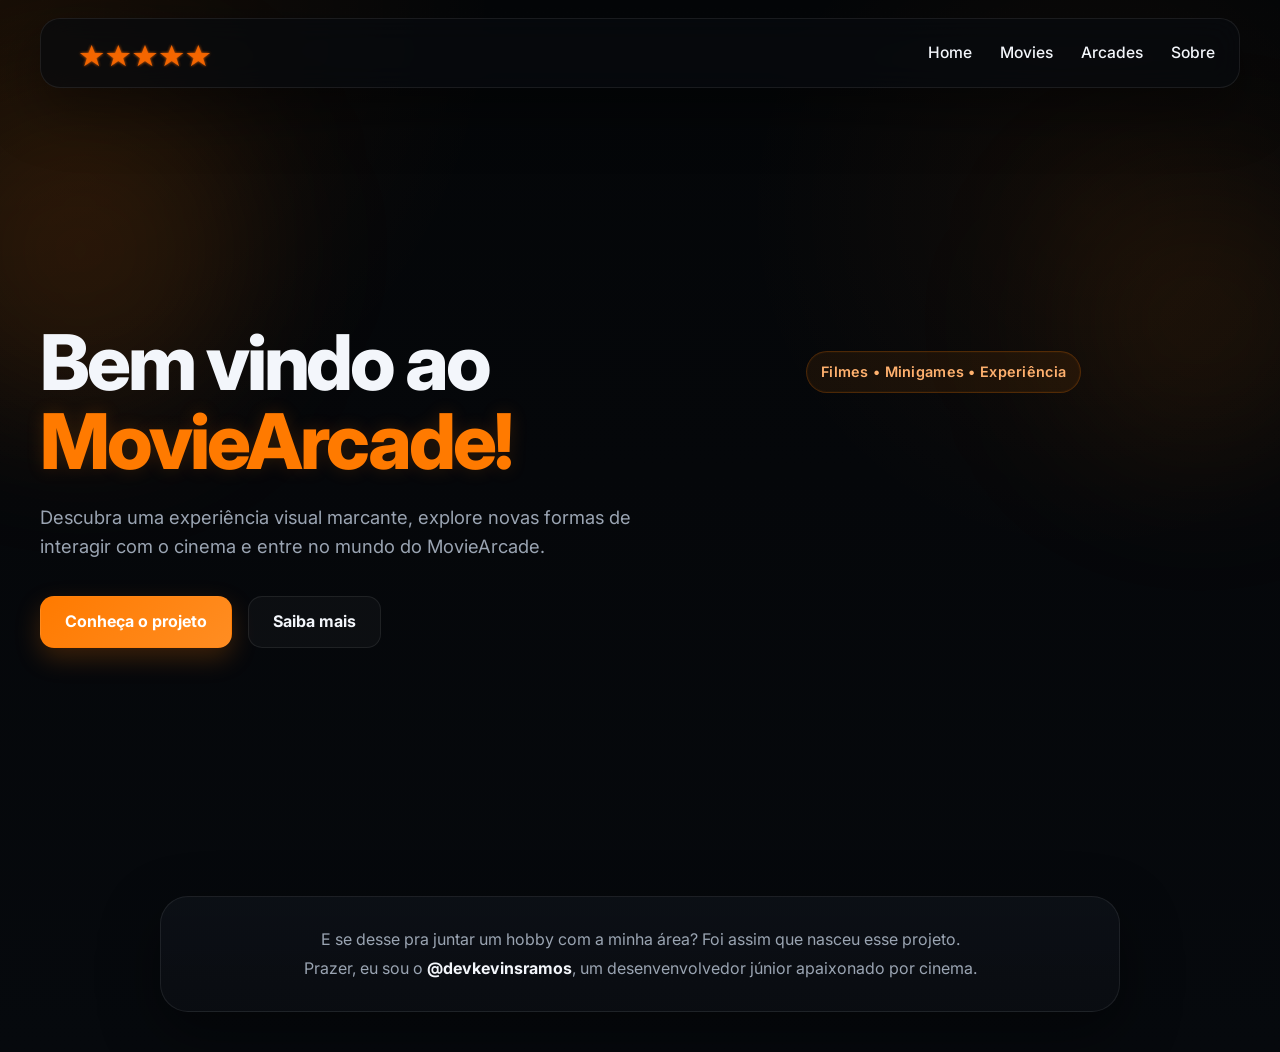
==== index.html @ 9312def3 "Add files via upload" ====
<!DOCTYPE html>
<html lang="pt-BR">
<head>
  <!-- Configurações básicas da página -->
  <meta charset="UTF-8" />
  <meta name="viewport" content="width=device-width, initial-scale=1.0" />

  <!-- Título da aba do navegador -->
  <title>MovieArcade</title>

  <!-- Fonte do projeto -->
  <link rel="preconnect" href="https://fonts.googleapis.com" />
  <link rel="preconnect" href="https://fonts.gstatic.com" crossorigin />
  <link
    href="https://fonts.googleapis.com/css2?family=Inter:wght@400;500;600;700;800&display=swap"
    rel="stylesheet"
  />

  <!-- Arquivo principal de estilos -->
  <link rel="stylesheet" href="assets/css/style.css" />
</head>
<body>
  <!-- Fundo decorativo da landing page
       Essas divs serão estilizadas no CSS para dar mais impacto visual -->
  <div class="bg-effects" aria-hidden="true">
    <span class="glow glow-1"></span>
    <span class="glow glow-2"></span>
    <span class="grid-overlay"></span>
  </div>

  <!-- Cabeçalho principal -->
  <header class="header">
    <!-- Logo do projeto -->
    <a href="index.html" class="logo" aria-label="Ir para a página inicial do MovieArcade">
      <svg class="logo-svg" viewBox="20 35 260 60" xmlns="http://www.w3.org/2000/svg">
        <defs>
          <!-- Efeito de brilho da logo -->
          <filter id="glow" x="-50%" y="-50%" width="200%" height="200%">
            <feGaussianBlur stdDeviation="2.5" result="coloredBlur" />
            <feMerge>
              <feMergeNode in="coloredBlur" />
              <feMergeNode in="SourceGraphic" />
            </feMerge>
          </filter>
        </defs>

        <!-- Estrelas da logo -->
        <g fill="#ff6a00" filter="url(#glow)">
          <polygon class="star" points="50,50 56,65 72,65 59,75 64,90 50,80 36,90 41,75 28,65 44,65"/>
          <polygon class="star" points="100,50 106,65 122,65 109,75 114,90 100,80 86,90 91,75 78,65 94,65"/>
          <polygon class="star" points="150,50 156,65 172,65 159,75 164,90 150,80 136,90 141,75 128,65 144,65"/>
          <polygon class="star" points="200,50 206,65 222,65 209,75 214,90 200,80 186,90 191,75 178,65 194,65"/>
          <polygon class="star" points="250,50 256,65 272,65 259,75 264,90 250,80 236,90 241,75 228,65 244,65"/>
        </g>
      </svg>
    </a>

    <!-- Navegação principal -->
    <nav class="nav" aria-label="Menu principal">
      <a href="pages/home.html">Home</a>
      <a href="pages/movies.html">Movies</a>
      <a href="pages/arcades.html">Arcades</a>
      <a href="pages/about.html">Sobre</a>
    </nav>
  </header>

  <!-- Conteúdo principal -->
  <main>
    <!-- Hero principal da landing page -->
    <section class="hero hero-landing">
      <div class="hero-text">
        <!-- Pequeno destaque acima do título -->

        <!-- Título principal -->
        <h1>
          Bem vindo ao <span>MovieArcade!
        </h1>

        <!-- Texto de apoio -->
        <p>
          Descubra uma experiência visual marcante, explore novas formas de interagir
          com o cinema e entre no mundo do MovieArcade.
        </p>

        <!-- Botões de ação -->
        <div class="hero-actions">
          <a href="pages/home.html" class="btn btn-primary">Conheça o projeto</a>
          <a href="pages/about.html" class="btn btn-secondary">Saiba mais</a>
        </div>
      </div>

      <!-- Área visual da direita -->
        <div class="hero-side">
            <span class="hero-badge">Filmes • Minigames • Experiência</span>
            <video class="hero-video" autoplay loop muted playsinline>
                <source src="assets/img/martymauser.mp4" type="video/mp4">
            </video>
        </div>    
    </section>

    <!-- Pequena seção de apoio para reforçar a proposta -->
    <section class="about-project" id="about-project">
      <div class="about-content">
        <p>
        E se desse pra juntar um hobby com a minha área? Foi assim que nasceu esse projeto. Prazer, eu sou o <strong><a href="https://github.com/devkevinsramos">@devkevinsramos</a></strong>, um desenvenvolvedor júnior apaixonado por cinema.
        </p>
      </div>
    </section>
  </main>

  <!-- Arquivo JavaScript -->
  <script src="assets/js/script.js"></script>
</body>
</html>
---- assets/css/style.css ----
* {
  margin: 0;
  padding: 0;
  box-sizing: border-box;
}

:root {
  --bg: #05070a;
  --bg-soft: #0b0f14;
  --surface: rgba(15, 19, 26, 0.72);
  --surface-strong: #0f141b;
  --text: #f3f6fb;
  --text-soft: #9aa4b2;
  --orange: #ff7a00;
  --orange-hover: #ff9a3d;
  --orange-soft: rgba(255, 122, 0, 0.16);
  --border: rgba(255, 255, 255, 0.08);
  --shadow: 0 20px 60px rgba(0, 0, 0, 0.45);
  --max-width: 1200px;
}

html {
  scroll-behavior: smooth;
}

body {
  font-family: "Inter", Arial, Helvetica, sans-serif;
  background:
    radial-gradient(circle at top left, rgba(255, 122, 0, 0.08), transparent 30%),
    radial-gradient(circle at 85% 20%, rgba(255, 122, 0, 0.05), transparent 25%),
    linear-gradient(180deg, #040608 0%, #05070a 45%, #06090d 100%);
  color: var(--text);
  line-height: 1.6;
  min-height: 100vh;
  overflow-x: hidden;
  position: relative;
}

a {
  text-decoration: none;
  color: var(--text);
  transition: 0.25s ease;
}

a:hover {
  color: var(--orange);
}

/* Fundo decorativo */
.bg-effects {
  position: fixed;
  inset: 0;
  pointer-events: none;
  z-index: -1;
  overflow: hidden;
}

.glow {
  position: absolute;
  border-radius: 50%;
  filter: blur(80px);
}

.glow-1 {
  width: 320px;
  height: 320px;
  top: 90px;
  left: -80px;
  background: rgba(255, 122, 0, 0.12);
}

.glow-2 {
  width: 280px;
  height: 280px;
  right: -60px;
  top: 180px;
  background: rgba(255, 122, 0, 0.08);
}

.grid-overlay {
  position: absolute;
  inset: 0;
  background-image:
    linear-gradient(rgba(255, 255, 255, 0.03) 1px, transparent 1px),
    linear-gradient(90deg, rgba(255, 255, 255, 0.03) 1px, transparent 1px);
  background-size: 42px 42px;
  mask-image: linear-gradient(to bottom, rgba(0, 0, 0, 0.28), transparent 85%);
  opacity: 0.35;
}

/* Cabeçalho */
.header {
  width: min(100% - 48px, var(--max-width));
  margin: 18px auto 0;
  display: flex;
  justify-content: space-between;
  align-items: center;
  gap: 24px;
  padding: 18px 24px;
  border: 1px solid var(--border);
  border-radius: 20px;
  background: rgba(8, 10, 14, 0.72);
  backdrop-filter: blur(14px);
  box-shadow: var(--shadow);
}

.logo {
  display: flex;
  align-items: center;
  line-height: 0;
  flex-shrink: 0;
}

.logo-svg {
  width: 160px;
  height: 32px;
  display: block;
  opacity: 0.96;
  transition: transform 0.25s ease, filter 0.25s ease, opacity 0.25s ease;
}

.logo:hover .logo-svg {
  transform: scale(1.03);
  filter: drop-shadow(0 0 14px rgba(255, 122, 0, 0.28));
  opacity: 1;
}

.star {
  opacity: 0.96;
  transition: opacity 0.25s ease;
}

.logo:hover .star {
  opacity: 1;
}

.nav {
  display: flex;
  align-items: center;
  gap: 28px;
  flex-wrap: wrap;
}

.nav a {
  color: var(--text);
  font-size: 0.98rem;
  font-weight: 500;
  position: relative;
}

.nav a::after {
  content: "";
  position: absolute;
  left: 0;
  bottom: -7px;
  width: 0;
  height: 2px;
  background: var(--orange);
  border-radius: 999px;
  transition: width 0.25s ease;
}

.nav a:hover::after {
  width: 100%;
}

main {
  width: min(100% - 48px, var(--max-width));
  margin: 0 auto;
}

/* Hero principal */
.hero-landing {
  min-height: calc(100vh - 120px);
  display: grid;
  grid-template-columns: minmax(0, 1.15fr) minmax(320px, 420px);
  align-items: center;
  justify-content: space-between;
  gap: 24px;
  padding: 72px 0 56px;
}

.hero-text {
  max-width: 680px;
}

.hero-text h1 {
  font-size: clamp(2.8rem, 6vw, 5.4rem);
  line-height: 1.02;
  font-weight: 800;
  letter-spacing: -0.04em;
  margin-bottom: 22px;
}

.hero-text h1 span {
  color: var(--orange);
  text-shadow: 0 0 18px rgba(255, 122, 0, 0.16);
}

.hero-text p {
  max-width: 620px;
  color: var(--text-soft);
  font-size: clamp(1rem, 2.1vw, 1.15rem);
  margin-bottom: 34px;
}

.hero-actions {
  display: flex;
  align-items: center;
  gap: 16px;
  flex-wrap: wrap;
}

/* Botões */
.btn {
  display: inline-flex;
  align-items: center;
  justify-content: center;
  min-height: 52px;
  padding: 0 24px;
  border-radius: 14px;
  font-size: 1rem;
  font-weight: 700;
  transition: 0.25s ease;
  border: 1px solid transparent;
}

.btn-primary {
  background: linear-gradient(135deg, var(--orange) 0%, #ff8d22 100%);
  color: #fff;
  box-shadow: 0 10px 26px rgba(255, 122, 0, 0.22);
}

.btn-primary:hover {
  color: #fff;
  transform: translateY(-2px);
  box-shadow: 0 16px 34px rgba(255, 122, 0, 0.28);
}

.btn-secondary {
  background: rgba(255, 255, 255, 0.03);
  color: var(--text);
  border-color: var(--border);
}

.btn-secondary:hover {
  color: var(--text);
  border-color: rgba(255, 122, 0, 0.28);
  background: rgba(255, 122, 0, 0.06);
}

/* Bloco da direita */
.hero-visual {
  display: flex;
  justify-content: flex-start;
  align-items: center;
}

.hero-side {
  display: flex;
  flex-direction: column;
  align-items: flex-start;
  gap: 18px;
  width: 100%;
  max-width: 420px;
  transform: translateX(-14px);
}

.hero-badge {
  display: inline-flex;
  align-items: center;
  gap: 10px;
  padding: 8px 14px;
  border: 1px solid rgba(255, 122, 0, 0.22);
  border-radius: 999px;
  background: rgba(255, 122, 0, 0.08);
  color: #ffb16e;
  font-size: 0.9rem;
  font-weight: 600;
  letter-spacing: 0.02em;
  box-shadow: 0 0 0 1px rgba(255, 122, 0, 0.04) inset;
}

.hero-media {
  width: 100%;
  max-width: 420px;
  padding: 10px;
  border-radius: 28px;
  border: 1px solid rgba(255, 255, 255, 0.06);
  background: linear-gradient(180deg, rgba(12, 15, 21, 0.95), rgba(7, 9, 13, 0.98));
  box-shadow: 0 20px 50px rgba(0, 0, 0, 0.38);
}

.hero-video {
  width: 100%;
  display: block;
  border-radius: 20px;
  opacity: 0.94;
  filter: brightness(0.88) contrast(1.04);
  transition: transform 0.35s ease, opacity 0.35s ease, filter 0.35s ease;
}

.hero-media:hover .hero-video {
  transform: scale(1.02);
  opacity: 1;
  filter: brightness(0.92) contrast(1.06);
}

/* Bloco final */
.about-project {
  display: flex;
  align-items: center;
  justify-content: center;
  padding: 28px 0 40px;
}

.about-content {
  width: 80%;
  max-width: 1030px;
  margin: 0 auto;
  padding: 28px 40px;
  border: 1px solid var(--border);
  border-radius: 28px;
  background: linear-gradient(
    180deg,
    rgba(13, 17, 23, 0.88),
    rgba(10, 13, 18, 0.96)
  );
  box-shadow: var(--shadow);
  text-align: center;
}

.about-content p {
  max-width: 760px;
  margin: 0 auto;
  color: var(--text-soft);
  font-size: 1rem;
  line-height: 1.8;
  text-wrap: balance;
}

.about-content strong {
  color: var(--text);
}

/* Tablet */
@media (max-width: 1024px) {
  .hero-landing {
    grid-template-columns: 1fr;
    gap: 36px;
    padding-top: 56px;
  }

  .hero-visual {
    order: -1;
    justify-content: center;
  }

  .hero-side {
    width: 100%;
    max-width: 560px;
    margin: 0 auto;
    transform: none;
    align-items: center;
  }

  .hero-badge {
    align-self: center;
  }

  .hero-media {
    width: 100%;
    max-width: 560px;
  }

  .hero-text {
    max-width: 100%;
    text-align: center;
  }

  .hero-text p {
    margin-left: auto;
    margin-right: auto;
  }

  .hero-actions {
    justify-content: center;
  }

  .about-project {
    padding: 20px 0 36px;
  }
}

/* Celular */
@media (max-width: 768px) {
  .header {
    width: min(100% - 24px, var(--max-width));
    margin: 12px auto 0;
    padding: 18px 16px;
    border-radius: 18px;
    flex-direction: column;
    gap: 18px;
  }

  .logo {
    width: 100%;
    justify-content: center;
  }

  .logo-svg {
    width: 150px;
    height: 30px;
  }

  .nav {
    width: 100%;
    display: flex;
    justify-content: center;
    align-items: center;
    gap: 18px;
    flex-wrap: wrap;
  }

  .nav a {
    text-align: center;
  }

  main {
    width: min(100% - 24px, var(--max-width));
  }

  .hero-landing {
    min-height: auto;
    grid-template-columns: 1fr;
    padding: 36px 0 32px;
    gap: 24px;
  }

  .hero-visual {
    order: -1;
    justify-content: center;
  }

  .hero-side {
    width: 100%;
    max-width: 100%;
    transform: none;
    gap: 14px;
    align-items: center;
  }

  .hero-badge {
    align-self: center;
    font-size: 0.86rem;
    padding: 8px 12px;
    text-align: center;
  }

  .hero-media {
    width: 100%;
    max-width: 100%;
    padding: 8px;
    border-radius: 22px;
  }

  .hero-video {
    border-radius: 16px;
  }

  .hero-text {
    text-align: left;
  }

  .hero-text h1 {
    margin-bottom: 16px;
    font-size: clamp(2.4rem, 11vw, 4rem);
    line-height: 0.95;
    word-break: keep-all;
  }

  .hero-text p {
    margin-bottom: 24px;
    font-size: 1rem;
    line-height: 1.7;
  }

  .hero-actions {
    width: 100%;
    flex-direction: column;
    align-items: stretch;
  }

  .btn {
    width: 100%;
  }

  .about-project {
    padding: 20px 0 36px;
  }

  .about-content {
    padding: 22px 20px;
    border-radius: 20px;
  }

  .about-content p {
    max-width: 100%;
    font-size: 0.98rem;
    line-height: 1.75;
  }
}

@media (max-width: 480px) {
  .header {
    padding: 16px 14px;
    gap: 16px;
  }

  .logo-svg {
    width: 142px;
    height: 28px;
  }

  .nav {
    gap: 14px;
  }

  .nav a {
    font-size: 0.93rem;
  }

  .hero-landing {
    gap: 20px;
  }

  .hero-text h1 {
    font-size: 2.1rem;
    line-height: 0.98;
  }

  .hero-text p {
    font-size: 0.96rem;
  }

  .hero-badge {
    font-size: 0.78rem;
    padding: 7px 11px;
  }

  .hero-media {
    padding: 7px;
    border-radius: 18px;
  }

  .hero-video {
    border-radius: 14px;
  }
}
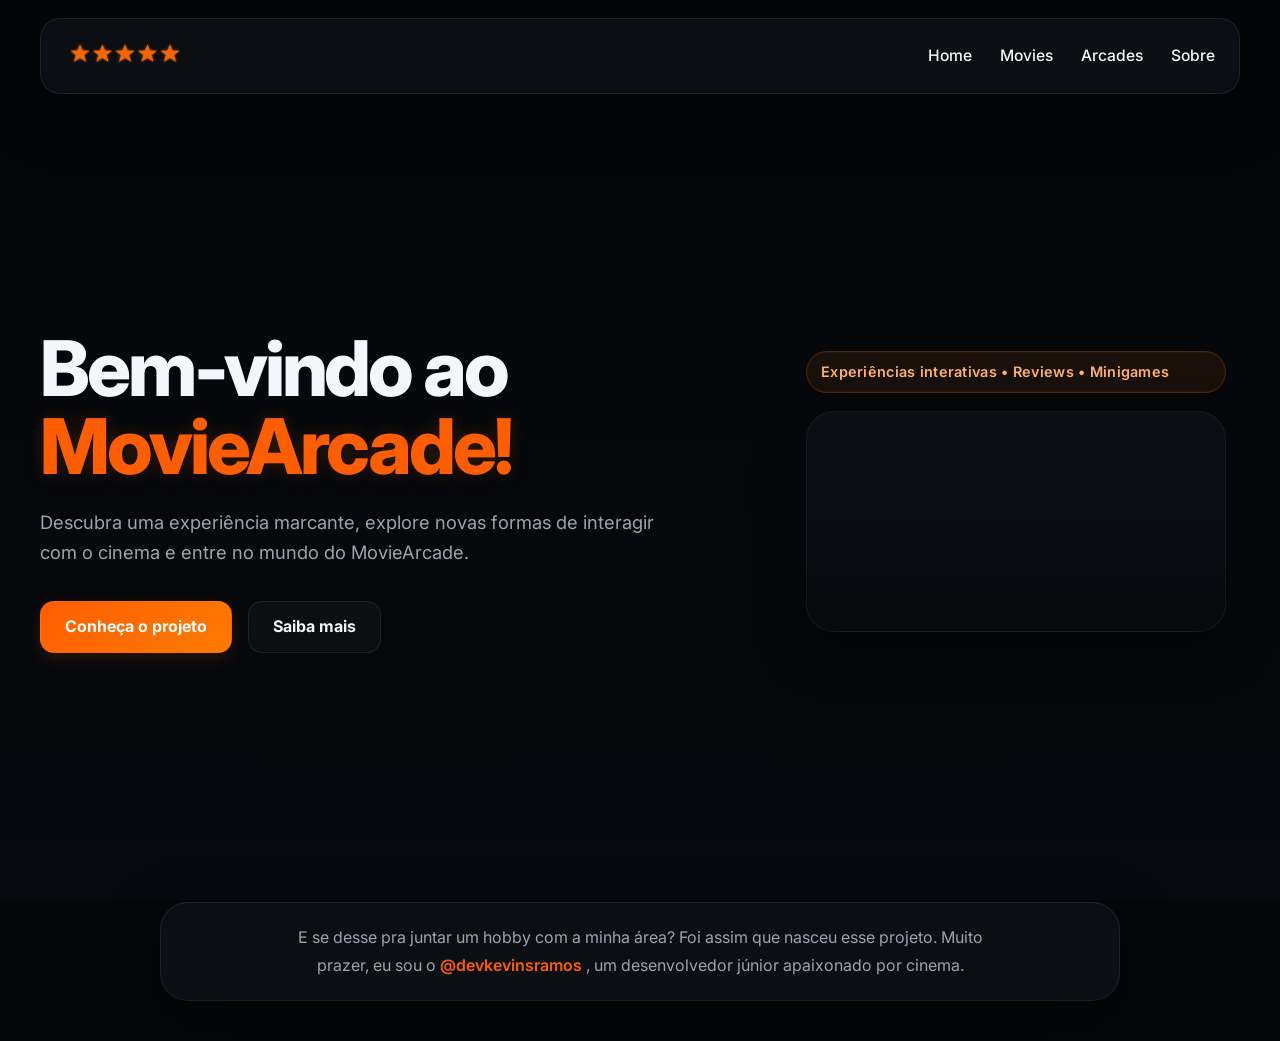
==== commit 02d21430: "feat: add homepage layout Add initial MovieArcade homepage with feed system, featured section and ar" ====
--- a/index.html
+++ b/index.html
@@ -5,10 +5,19 @@
   <meta charset="UTF-8" />
   <meta name="viewport" content="width=device-width, initial-scale=1.0" />
 
-  <!-- Título da aba do navegador -->
+  <!-- Ícone e metadados -->
+  <link rel="icon" type="image/svg+xml" href="assets/img/favicon.svg" />
+  <link rel="apple-touch-icon" href="assets/img/favicon.svg" />
+  <meta name="theme-color" content="#05070a" />
+  <meta
+    name="description"
+    content="MovieArcade é um projeto visual sobre cinema, minigames e experiência interativa."
+  />
+
+  <!-- Título da aba -->
   <title>MovieArcade</title>
 
-  <!-- Fonte do projeto -->
+  <!-- Fonte principal -->
   <link rel="preconnect" href="https://fonts.googleapis.com" />
   <link rel="preconnect" href="https://fonts.gstatic.com" crossorigin />
   <link
@@ -16,99 +25,80 @@
     rel="stylesheet"
   />
 
-  <!-- Arquivo principal de estilos -->
+  <!-- CSS principal -->
   <link rel="stylesheet" href="assets/css/style.css" />
 </head>
-<body>
-  <!-- Fundo decorativo da landing page
-       Essas divs serão estilizadas no CSS para dar mais impacto visual -->
-  <div class="bg-effects" aria-hidden="true">
-    <span class="glow glow-1"></span>
-    <span class="glow glow-2"></span>
-    <span class="grid-overlay"></span>
-  </div>
+<body id="top">
 
   <!-- Cabeçalho principal -->
   <header class="header">
-    <!-- Logo do projeto -->
     <a href="index.html" class="logo" aria-label="Ir para a página inicial do MovieArcade">
-      <svg class="logo-svg" viewBox="20 35 260 60" xmlns="http://www.w3.org/2000/svg">
-        <defs>
-          <!-- Efeito de brilho da logo -->
-          <filter id="glow" x="-50%" y="-50%" width="200%" height="200%">
-            <feGaussianBlur stdDeviation="2.5" result="coloredBlur" />
-            <feMerge>
-              <feMergeNode in="coloredBlur" />
-              <feMergeNode in="SourceGraphic" />
-            </feMerge>
-          </filter>
-        </defs>
-
-        <!-- Estrelas da logo -->
-        <g fill="#ff6a00" filter="url(#glow)">
-          <polygon class="star" points="50,50 56,65 72,65 59,75 64,90 50,80 36,90 41,75 28,65 44,65"/>
-          <polygon class="star" points="100,50 106,65 122,65 109,75 114,90 100,80 86,90 91,75 78,65 94,65"/>
-          <polygon class="star" points="150,50 156,65 172,65 159,75 164,90 150,80 136,90 141,75 128,65 144,65"/>
-          <polygon class="star" points="200,50 206,65 222,65 209,75 214,90 200,80 186,90 191,75 178,65 194,65"/>
-          <polygon class="star" points="250,50 256,65 272,65 259,75 264,90 250,80 236,90 241,75 228,65 244,65"/>
-        </g>
-      </svg>
+      <img src="assets/img/logo.svg" alt="Logo MovieArcade" class="logo-icon" />
     </a>
 
-    <!-- Navegação principal -->
     <nav class="nav" aria-label="Menu principal">
       <a href="pages/home.html">Home</a>
-      <a href="pages/movies.html">Movies</a>
-      <a href="pages/arcades.html">Arcades</a>
-      <a href="pages/about.html">Sobre</a>
+      <a href="pages/sorry.html">Movies</a>
+      <a href="pages/sorry.html">Arcades</a>
+      <a href="pages/sorry.html">Sobre</a>
     </nav>
   </header>
 
-  <!-- Conteúdo principal -->
   <main>
-    <!-- Hero principal da landing page -->
+    <!-- Hero principal -->
     <section class="hero hero-landing">
+      <!-- Texto principal -->
       <div class="hero-text">
-        <!-- Pequeno destaque acima do título -->
-
-        <!-- Título principal -->
         <h1>
-          Bem vindo ao <span>MovieArcade!
+          Bem-vindo ao <span class="accent">MovieArcade!</span>
         </h1>
 
-        <!-- Texto de apoio -->
         <p>
-          Descubra uma experiência visual marcante, explore novas formas de interagir
+          Descubra uma experiência marcante, explore novas formas de interagir
           com o cinema e entre no mundo do MovieArcade.
         </p>
 
-        <!-- Botões de ação -->
         <div class="hero-actions">
           <a href="pages/home.html" class="btn btn-primary">Conheça o projeto</a>
-          <a href="pages/about.html" class="btn btn-secondary">Saiba mais</a>
+          <a href="pages/sorry.html" class="btn btn-secondary">Saiba mais</a>
         </div>
       </div>
 
-      <!-- Área visual da direita -->
+      <!-- Bloco visual -->
+      <div class="hero-visual">
         <div class="hero-side">
-            <span class="hero-badge">Filmes • Minigames • Experiência</span>
+          <span class="hero-badge">Experiências interativas • Reviews • Minigames</span>
+
+          <div class="hero-media">
             <video class="hero-video" autoplay loop muted playsinline>
-                <source src="assets/img/martymauser.mp4" type="video/mp4">
+              <source src="assets/img/martymauser.mp4" type="video/mp4" />
             </video>
-        </div>    
+          </div>
+        </div>
+      </div>
     </section>
 
-    <!-- Pequena seção de apoio para reforçar a proposta -->
+    <!-- Apresentação do projeto -->
     <section class="about-project" id="about-project">
       <div class="about-content">
         <p>
-        E se desse pra juntar um hobby com a minha área? Foi assim que nasceu esse projeto. Prazer, eu sou o <strong><a href="https://github.com/devkevinsramos">@devkevinsramos</a></strong>, um desenvenvolvedor júnior apaixonado por cinema.
+          E se desse pra juntar um hobby com a minha área? Foi assim que nasceu esse projeto.
+          Muito prazer, eu sou o
+          <strong>
+            <a
+              href="https://github.com/devkevinsramos"
+              target="_blank"
+              rel="noopener noreferrer"
+            >
+              @devkevinsramos
+            </a>
+          </strong>,
+          um desenvolvedor júnior apaixonado por cinema.
         </p>
       </div>
     </section>
   </main>
 
-  <!-- Arquivo JavaScript -->
   <script src="assets/js/script.js"></script>
 </body>
 </html>
--- a/assets/css/style.css
+++ b/assets/css/style.css
@@ -1,23 +1,41 @@
+/* ==================================================
+   RESET
+================================================== */
+
 * {
   margin: 0;
   padding: 0;
   box-sizing: border-box;
 }
+
+
+/* ==================================================
+   VARIÁVEIS GLOBAIS
+================================================== */
 
 :root {
   --bg: #05070a;
   --bg-soft: #0b0f14;
   --surface: rgba(15, 19, 26, 0.72);
   --surface-strong: #0f141b;
+
   --text: #f3f6fb;
   --text-soft: #9aa4b2;
-  --orange: #ff7a00;
-  --orange-hover: #ff9a3d;
+
+  --orange: #ff5e00;
+  --orange-hover: #ff7410;
   --orange-soft: rgba(255, 122, 0, 0.16);
+
   --border: rgba(255, 255, 255, 0.08);
   --shadow: 0 20px 60px rgba(0, 0, 0, 0.45);
+
   --max-width: 1200px;
 }
+
+
+/* ==================================================
+   BASE DA PÁGINA
+================================================== */
 
 html {
   scroll-behavior: smooth;
@@ -25,10 +43,7 @@
 
 body {
   font-family: "Inter", Arial, Helvetica, sans-serif;
-  background:
-    radial-gradient(circle at top left, rgba(255, 122, 0, 0.08), transparent 30%),
-    radial-gradient(circle at 85% 20%, rgba(255, 122, 0, 0.05), transparent 25%),
-    linear-gradient(180deg, #040608 0%, #05070a 45%, #06090d 100%);
+  background-color: var(--bg);
   color: var(--text);
   line-height: 1.6;
   min-height: 100vh;
@@ -36,59 +51,31 @@
   position: relative;
 }
 
-a {
-  text-decoration: none;
-  color: var(--text);
-  transition: 0.25s ease;
-}
-
-a:hover {
-  color: var(--orange);
-}
-
-/* Fundo decorativo */
-.bg-effects {
+/* Fundo geral do site */
+body::before {
+  content: "";
   position: fixed;
   inset: 0;
-  pointer-events: none;
-  z-index: -1;
-  overflow: hidden;
-}
-
-.glow {
-  position: absolute;
-  border-radius: 50%;
-  filter: blur(80px);
-}
-
-.glow-1 {
-  width: 320px;
-  height: 320px;
-  top: 90px;
-  left: -80px;
-  background: rgba(255, 122, 0, 0.12);
-}
-
-.glow-2 {
-  width: 280px;
-  height: 280px;
-  right: -60px;
-  top: 180px;
-  background: rgba(255, 122, 0, 0.08);
-}
-
-.grid-overlay {
-  position: absolute;
-  inset: 0;
-  background-image:
-    linear-gradient(rgba(255, 255, 255, 0.03) 1px, transparent 1px),
-    linear-gradient(90deg, rgba(255, 255, 255, 0.03) 1px, transparent 1px);
-  background-size: 42px 42px;
-  mask-image: linear-gradient(to bottom, rgba(0, 0, 0, 0.28), transparent 85%);
-  opacity: 0.35;
-}
-
-/* Cabeçalho */
+  z-index: -3;
+  background: linear-gradient(
+    180deg,
+    #040608 0%,
+    #05070a 40%,
+    #06090d 100%
+  );
+}
+
+/* Estrutura base usada nas páginas */
+main {
+  width: min(100% - 48px, var(--max-width));
+  margin: 0 auto;
+}
+
+
+/* ==================================================
+   HEADER
+================================================== */
+
 .header {
   width: min(100% - 48px, var(--max-width));
   margin: 18px auto 0;
@@ -99,41 +86,35 @@
   padding: 18px 24px;
   border: 1px solid var(--border);
   border-radius: 20px;
-  background: rgba(8, 10, 14, 0.72);
+  background: #0b0f14;
   backdrop-filter: blur(14px);
   box-shadow: var(--shadow);
 }
 
+/* Logo */
 .logo {
   display: flex;
   align-items: center;
+  flex-shrink: 0;
+  text-decoration: none;
   line-height: 0;
-  flex-shrink: 0;
-}
-
-.logo-svg {
-  width: 160px;
-  height: 32px;
+}
+
+.logo-icon {
+  width: 150px;
+  height: auto;
   display: block;
   opacity: 0.96;
-  transition: transform 0.25s ease, filter 0.25s ease, opacity 0.25s ease;
-}
-
-.logo:hover .logo-svg {
+  transition: transform 0.25s ease, opacity 0.25s ease, filter 0.25s ease;
+}
+
+.logo:hover .logo-icon {
   transform: scale(1.03);
-  filter: drop-shadow(0 0 14px rgba(255, 122, 0, 0.28));
   opacity: 1;
-}
-
-.star {
-  opacity: 0.96;
-  transition: opacity 0.25s ease;
-}
-
-.logo:hover .star {
-  opacity: 1;
-}
-
+  filter: drop-shadow(0 0 6px rgba(255, 106, 0, 0.22));
+}
+
+/* Navegação */
 .nav {
   display: flex;
   align-items: center;
@@ -142,6 +123,7 @@
 }
 
 .nav a {
+  text-decoration: none;
   color: var(--text);
   font-size: 0.98rem;
   font-weight: 500;
@@ -164,54 +146,11 @@
   width: 100%;
 }
 
-main {
-  width: min(100% - 48px, var(--max-width));
-  margin: 0 auto;
-}
-
-/* Hero principal */
-.hero-landing {
-  min-height: calc(100vh - 120px);
-  display: grid;
-  grid-template-columns: minmax(0, 1.15fr) minmax(320px, 420px);
-  align-items: center;
-  justify-content: space-between;
-  gap: 24px;
-  padding: 72px 0 56px;
-}
-
-.hero-text {
-  max-width: 680px;
-}
-
-.hero-text h1 {
-  font-size: clamp(2.8rem, 6vw, 5.4rem);
-  line-height: 1.02;
-  font-weight: 800;
-  letter-spacing: -0.04em;
-  margin-bottom: 22px;
-}
-
-.hero-text h1 span {
-  color: var(--orange);
-  text-shadow: 0 0 18px rgba(255, 122, 0, 0.16);
-}
-
-.hero-text p {
-  max-width: 620px;
-  color: var(--text-soft);
-  font-size: clamp(1rem, 2.1vw, 1.15rem);
-  margin-bottom: 34px;
-}
-
-.hero-actions {
-  display: flex;
-  align-items: center;
-  gap: 16px;
-  flex-wrap: wrap;
-}
-
-/* Botões */
+
+/* ==================================================
+   BOTÕES GLOBAIS
+================================================== */
+
 .btn {
   display: inline-flex;
   align-items: center;
@@ -221,22 +160,31 @@
   border-radius: 14px;
   font-size: 1rem;
   font-weight: 700;
-  transition: 0.25s ease;
+  text-decoration: none;
   border: 1px solid transparent;
-}
-
+  cursor: pointer;
+  transition:
+    transform 0.25s ease,
+    background 0.25s ease,
+    border-color 0.25s ease,
+    color 0.25s ease,
+    box-shadow 0.25s ease;
+}
+
+/* Botão principal */
 .btn-primary {
-  background: linear-gradient(135deg, var(--orange) 0%, #ff8d22 100%);
+  background: linear-gradient(135deg, #ff5e00 0%, #ff7a00 100%);
   color: #fff;
-  box-shadow: 0 10px 26px rgba(255, 122, 0, 0.22);
+  box-shadow: 0 6px 16px rgba(255, 94, 0, 0.14);
 }
 
 .btn-primary:hover {
   color: #fff;
   transform: translateY(-2px);
-  box-shadow: 0 16px 34px rgba(255, 122, 0, 0.28);
-}
-
+  box-shadow: 0 8px 18px rgba(255, 94, 0, 0.12);
+}
+
+/* Botão secundário */
 .btn-secondary {
   background: rgba(255, 255, 255, 0.03);
   color: var(--text);
@@ -249,7 +197,55 @@
   background: rgba(255, 122, 0, 0.06);
 }
 
-/* Bloco da direita */
+
+/* ==================================================
+   HERO DA INDEX
+================================================== */
+
+.hero-landing {
+  min-height: calc(100vh - 120px);
+  display: grid;
+  grid-template-columns: minmax(0, 1.15fr) minmax(320px, 420px);
+  align-items: center;
+  justify-content: space-between;
+  gap: 24px;
+  padding: 72px 0 56px;
+}
+
+/* Texto principal */
+.hero-text {
+  max-width: 680px;
+}
+
+.hero-text h1 {
+  font-size: clamp(2.8rem, 6vw, 5.4rem);
+  line-height: 1.02;
+  font-weight: 800;
+  letter-spacing: -0.04em;
+  margin-bottom: 22px;
+}
+
+/* Palavra destacada */
+.hero-text h1 span {
+  color: var(--orange);
+  text-shadow: 0 0 18px rgba(255, 122, 0, 0.16);
+}
+
+.hero-text p {
+  max-width: 620px;
+  color: var(--text-soft);
+  font-size: clamp(1rem, 2.1vw, 1.15rem);
+  margin-bottom: 34px;
+}
+
+.hero-actions {
+  display: flex;
+  align-items: center;
+  gap: 16px;
+  flex-wrap: wrap;
+}
+
+/* Bloco visual */
 .hero-visual {
   display: flex;
   justify-content: flex-start;
@@ -267,7 +263,8 @@
 }
 
 .hero-badge {
-  display: inline-flex;
+  width: 100%;
+  display: flex;
   align-items: center;
   gap: 10px;
   padding: 8px 14px;
@@ -287,7 +284,11 @@
   padding: 10px;
   border-radius: 28px;
   border: 1px solid rgba(255, 255, 255, 0.06);
-  background: linear-gradient(180deg, rgba(12, 15, 21, 0.95), rgba(7, 9, 13, 0.98));
+  background: linear-gradient(
+    180deg,
+    rgba(12, 15, 21, 0.95),
+    rgba(7, 9, 13, 0.98)
+  );
   box-shadow: 0 20px 50px rgba(0, 0, 0, 0.38);
 }
 
@@ -306,7 +307,11 @@
   filter: brightness(0.92) contrast(1.06);
 }
 
-/* Bloco final */
+
+/* ==================================================
+   BLOCO ABOUT DA INDEX
+================================================== */
+
 .about-project {
   display: flex;
   align-items: center;
@@ -318,14 +323,10 @@
   width: 80%;
   max-width: 1030px;
   margin: 0 auto;
-  padding: 28px 40px;
+  padding: 20px 30px;
   border: 1px solid var(--border);
   border-radius: 28px;
-  background: linear-gradient(
-    180deg,
-    rgba(13, 17, 23, 0.88),
-    rgba(10, 13, 18, 0.96)
-  );
+  background: #0b0f14;
   box-shadow: var(--shadow);
   text-align: center;
 }
@@ -343,8 +344,548 @@
   color: var(--text);
 }
 
-/* Tablet */
+/* Link padrão que também será reutilizado no footer */
+.about-content a,
+.footer-bottom p a {
+  color: var(--orange);
+  font-weight: 600;
+  text-decoration: none;
+  position: relative;
+  transition: color 0.25s ease;
+}
+
+.about-content a::after,
+.footer-bottom p a::after {
+  content: "";
+  position: absolute;
+  left: 0;
+  bottom: -3px;
+  width: 100%;
+  height: 1px;
+  background: currentColor;
+  transform: scaleX(0);
+  transform-origin: left;
+  transition: transform 0.25s ease;
+}
+
+.about-content a:hover,
+.footer-bottom p a:hover {
+  color: var(--orange-hover);
+}
+
+.about-content a:hover::after,
+.footer-bottom p a:hover::after {
+  transform: scaleX(1);
+}
+
+
+/* ==================================================
+   HOME
+================================================== */
+
+.home-page {
+  padding: 40px 0 56px;
+}
+
+/* Topo da home */
+.home-hero {
+  margin-bottom: 40px;
+}
+
+.home-hero-content {
+  max-width: 760px;
+}
+
+.home-hero h1 {
+  font-size: clamp(2.2rem, 5vw, 4rem);
+  line-height: 1.02;
+  font-weight: 800;
+  letter-spacing: -0.04em;
+  margin-bottom: 16px;
+}
+
+/* Palavra MovieArcade em laranja */
+.home-hero h1 span {
+  color: var(--orange);
+  text-shadow: 0 0 18px rgba(255, 122, 0, 0.16);
+}
+
+.home-hero p {
+  max-width: 680px;
+  color: var(--text-soft);
+  font-size: 1.05rem;
+  line-height: 1.8;
+}
+
+/* Cabeçalhos das seções */
+.section-heading {
+  display: flex;
+  flex-direction: column;
+  gap: 8px;
+  margin-bottom: 22px;
+}
+
+.section-heading h2 {
+  font-size: clamp(1.5rem, 3vw, 2.1rem);
+  line-height: 1.1;
+  font-weight: 800;
+  letter-spacing: -0.03em;
+}
+
+.section-heading p {
+  max-width: 720px;
+  color: var(--text-soft);
+  font-size: 1rem;
+  line-height: 1.7;
+}
+
+/* Título Arcade em laranja */
+.arcade-section .section-heading h2 {
+  color: var(--orange);
+}
+
+/* Espaçamento entre blocos */
+.featured-post,
+.feed-section,
+.arcade-section,
+.extra-section {
+  margin-bottom: 52px;
+}
+
+
+/* ==================================================
+   BADGES E RÓTULOS
+================================================== */
+
+/* Tag principal de seção */
+.section-badge {
+  display: inline-flex;
+  align-items: center;
+  justify-content: center;
+  width: fit-content;
+  margin-top: 10px;
+  padding: 8px 14px;
+  border: 1px solid rgba(255, 94, 0, 0.22);
+  border-radius: 999px;
+  background: rgba(255, 94, 0, 0.08);
+  color: #ffb07a;
+  font-size: 0.84rem;
+  font-weight: 700;
+  letter-spacing: 0.02em;
+}
+
+/* Ajuste específico do destaque */
+.section-heading-featured {
+  margin-bottom: 18px;
+}
+
+/* Tipo pequeno dos cards */
+.card-type {
+  margin-bottom: 12px;
+  font-size: 0.9rem;
+  font-weight: 600;
+  color: var(--orange);
+  letter-spacing: 0.02em;
+}
+
+
+/* ==================================================
+   CARD DE DESTAQUE
+================================================== */
+
+.featured-card {
+  display: grid;
+  grid-template-columns: minmax(260px, 380px) minmax(0, 1fr);
+  gap: 28px;
+  padding: 18px;
+  border: 1px solid var(--border);
+  border-radius: 30px;
+  background: #0b0f14;
+  box-shadow: var(--shadow);
+}
+
+.featured-media {
+  min-height: 100%;
+  border-radius: 22px;
+  overflow: hidden;
+  background: #090c11;
+  border: 1px solid rgba(255, 255, 255, 0.05);
+}
+
+.featured-media img {
+  width: 100%;
+  height: 100%;
+  display: block;
+  object-fit: cover;
+}
+
+.featured-content {
+  display: flex;
+  flex-direction: column;
+  justify-content: center;
+}
+
+.featured-content h2 {
+  font-size: clamp(1.8rem, 4vw, 3rem);
+  line-height: 1.05;
+  font-weight: 800;
+  letter-spacing: -0.03em;
+  margin-bottom: 14px;
+}
+
+.featured-content p {
+  color: var(--text-soft);
+  font-size: 1rem;
+  line-height: 1.8;
+  margin-bottom: 18px;
+}
+
+/* Meta do destaque */
+.featured-meta {
+  display: flex;
+  flex-wrap: wrap;
+  gap: 12px;
+  margin: 24px 0 28px;
+}
+
+.featured-meta span {
+  padding: 8px 14px;
+  border-radius: 999px;
+  background: rgba(255, 255, 255, 0.03);
+  border: 1px solid var(--border);
+  color: var(--text-soft);
+  font-size: 0.9rem;
+}
+
+
+/* ==================================================
+   FEED
+================================================== */
+
+.feed-list {
+  display: grid;
+  grid-template-columns: repeat(2, minmax(0, 1fr));
+  gap: 20px;
+}
+
+.feed-card {
+  padding: 24px;
+  border: 1px solid var(--border);
+  border-radius: 24px;
+  background: #0b0f14;
+  box-shadow: var(--shadow);
+  transition:
+    transform 0.25s ease,
+    border-color 0.25s ease,
+    background 0.25s ease;
+}
+
+.feed-card:hover {
+  transform: translateY(-4px);
+  border-color: rgba(255, 94, 0, 0.14);
+  background: #10151c;
+}
+
+.feed-card h3 {
+  font-size: 1.3rem;
+  line-height: 1.2;
+  font-weight: 800;
+  letter-spacing: -0.03em;
+  margin-bottom: 12px;
+}
+
+.feed-card p {
+  color: var(--text-soft);
+  font-size: 0.98rem;
+  line-height: 1.75;
+  margin-bottom: 16px;
+}
+
+.feed-link {
+  display: inline-flex;
+  align-items: center;
+  color: var(--orange);
+  font-weight: 700;
+  text-decoration: none;
+  position: relative;
+  transition: color 0.25s ease;
+}
+
+.feed-link::after {
+  content: "";
+  position: absolute;
+  left: 0;
+  bottom: -3px;
+  width: 100%;
+  height: 1px;
+  background: currentColor;
+  transform: scaleX(0);
+  transform-origin: left;
+  transition: transform 0.25s ease;
+}
+
+.feed-link:hover {
+  color: var(--orange-hover);
+}
+
+.feed-link:hover::after {
+  transform: scaleX(1);
+}
+
+/* Posts escondidos inicialmente */
+.feed-card-hidden {
+  display: none;
+}
+
+.feed-card-hidden.show {
+  display: block;
+}
+
+/* Botão de mostrar mais */
+.feed-toggle-button {
+  margin: 28px auto 0;
+  display: flex;
+  align-items: center;
+  justify-content: center;
+  gap: 10px;
+  min-width: 170px;
+  padding: 14px 22px;
+  background: transparent;
+  border: 1px solid rgba(255, 255, 255, 0.12);
+  border-radius: 999px;
+  color: var(--text);
+  font-size: 1rem;
+  font-weight: 600;
+  cursor: pointer;
+  transition:
+    transform 0.25s ease,
+    border-color 0.25s ease,
+    color 0.25s ease,
+    background 0.25s ease;
+}
+
+.feed-toggle-button:hover {
+  border-color: rgba(255, 122, 0, 0.4);
+  color: var(--orange);
+  transform: translateY(-2px);
+}
+
+/* Seta removida visualmente */
+.feed-toggle-icon {
+  display: none;
+}
+
+
+/* ==================================================
+   ARCADE
+================================================== */
+
+.arcade-grid {
+  display: grid;
+  grid-template-columns: repeat(3, minmax(0, 1fr));
+  gap: 20px;
+}
+
+.arcade-card {
+  display: flex;
+  flex-direction: column;
+  height: 100%;
+  padding: 24px;
+  border: 1px solid var(--border);
+  border-radius: 24px;
+  background: #0b0f14;
+  box-shadow: var(--shadow);
+  transition:
+    transform 0.25s ease,
+    border-color 0.25s ease,
+    background 0.25s ease;
+}
+
+.arcade-card:hover {
+  transform: translateY(-4px);
+  border-color: rgba(255, 94, 0, 0.14);
+  background: #10151c;
+}
+
+.arcade-card h3 {
+  font-size: 1.25rem;
+  line-height: 1.2;
+  font-weight: 800;
+  letter-spacing: -0.03em;
+  margin-bottom: 10px;
+}
+
+.arcade-card p {
+  color: var(--text-soft);
+  font-size: 0.98rem;
+  line-height: 1.75;
+  margin-bottom: 20px;
+  flex-grow: 1;
+}
+
+/* Badge dentro dos cards de arcade */
+.arcade-card .section-badge {
+  margin-top: auto;
+}
+
+
+/* ==================================================
+   EXTRAS / DESTAQUES
+================================================== */
+
+.extra-grid {
+  display: grid;
+  grid-template-columns: repeat(2, minmax(0, 1fr));
+  gap: 20px;
+}
+
+.extra-card {
+  display: flex;
+  flex-direction: column;
+  height: 100%;
+  padding: 22px;
+  border: 1px solid var(--border);
+  border-radius: 24px;
+  background: #0b0f14;
+  box-shadow: var(--shadow);
+  transition:
+    transform 0.25s ease,
+    border-color 0.25s ease,
+    background 0.25s ease;
+}
+
+.extra-card:hover {
+  transform: translateY(-4px);
+  border-color: rgba(255, 94, 0, 0.14);
+  background: #10151c;
+}
+
+.extra-card h3 {
+  font-size: 1.18rem;
+  line-height: 1.2;
+  font-weight: 800;
+  letter-spacing: -0.03em;
+  margin-bottom: 10px;
+}
+
+.extra-card p {
+  color: var(--text-soft);
+  font-size: 0.97rem;
+  line-height: 1.75;
+  margin-bottom: 20px;
+}
+
+/* Botões dos cards extras padronizados */
+.extra-card .btn {
+  margin-top: auto;
+  width: 100%;
+}
+
+
+/* ==================================================
+   FOOTER
+================================================== */
+
+.footer {
+  width: min(100% - 40px, var(--max-width));
+  margin: 80px auto 30px;
+  padding-top: 28px;
+  border-top: 1px solid var(--border);
+}
+
+/* Conteúdo principal */
+.footer-content {
+  display: flex;
+  justify-content: space-between;
+  align-items: flex-start;
+  gap: 40px;
+  padding-bottom: 24px;
+}
+
+/* Bloco esquerdo */
+.footer-brand {
+  max-width: 520px;
+}
+
+.footer-quote {
+  margin-bottom: 10px;
+  font-size: 1.1rem;
+  font-weight: 700;
+  color: var(--text);
+}
+
+.footer-description {
+  color: var(--text-soft);
+  font-size: 0.96rem;
+  line-height: 1.8;
+}
+
+/* Linha inferior */
+.footer-bottom {
+  display: flex;
+  justify-content: space-between;
+  align-items: center;
+  gap: 20px;
+  padding-top: 20px;
+  border-top: 1px solid rgba(255, 255, 255, 0.05);
+}
+
+.footer-bottom p {
+  color: var(--text-soft);
+  font-size: 0.94rem;
+}
+
+.footer-top-link {
+  color: var(--text-soft);
+  text-decoration: none;
+  font-size: 0.94rem;
+  font-weight: 600;
+  transition: color 0.25s ease;
+}
+
+.footer-top-link:hover {
+  color: var(--orange);
+}
+
+
+/* ==================================================
+   RESPONSIVO
+================================================== */
+
 @media (max-width: 1024px) {
+  /* Header */
+  .header {
+    width: min(100% - 32px, var(--max-width));
+    margin: 14px auto 0;
+    padding: 18px 18px;
+    border-radius: 18px;
+    flex-direction: column;
+    align-items: center;
+    gap: 16px;
+  }
+
+  .logo {
+    width: 100%;
+    justify-content: center;
+  }
+
+  .logo-icon {
+    width: 128px;
+    height: auto;
+  }
+
+  .nav {
+    width: 100%;
+    justify-content: center;
+    gap: 18px;
+  }
+
+  .nav a {
+    text-align: center;
+    font-size: 0.96rem;
+  }
+
+  /* Index */
   .hero-landing {
     grid-template-columns: 1fr;
     gap: 36px;
@@ -390,46 +931,65 @@
   .about-project {
     padding: 20px 0 36px;
   }
-}
-
-/* Celular */
+
+  /* Home */
+  .home-page {
+    padding: 32px 0 48px;
+  }
+
+  .featured-card {
+    grid-template-columns: 1fr;
+    gap: 20px;
+  }
+
+  .featured-media {
+    min-height: 320px;
+  }
+
+  .feed-list,
+  .arcade-grid,
+  .extra-grid {
+    grid-template-columns: 1fr;
+  }
+}
+
 @media (max-width: 768px) {
+  /* Estrutura geral */
+  main {
+    width: min(100% - 24px, var(--max-width));
+  }
+
+  .btn {
+    width: 100%;
+  }
+
+  /* Header */
   .header {
     width: min(100% - 24px, var(--max-width));
     margin: 12px auto 0;
-    padding: 18px 16px;
-    border-radius: 18px;
-    flex-direction: column;
-    gap: 18px;
+    padding: 16px 14px;
+    gap: 14px;
   }
 
   .logo {
-    width: 100%;
+    display: none;
+  }
+
+  .logo-icon {
+    width: 112px;
+  }
+
+  .nav {
     justify-content: center;
-  }
-
-  .logo-svg {
-    width: 150px;
-    height: 30px;
-  }
-
-  .nav {
-    width: 100%;
-    display: flex;
-    justify-content: center;
-    align-items: center;
-    gap: 18px;
-    flex-wrap: wrap;
+    gap: 20px;
   }
 
   .nav a {
-    text-align: center;
-  }
-
-  main {
-    width: min(100% - 24px, var(--max-width));
-  }
-
+    font-size: 1rem;
+    font-weight: 600;
+  }
+
+  /* Index */
   .hero-landing {
     min-height: auto;
     grid-template-columns: 1fr;
@@ -491,15 +1051,12 @@
     align-items: stretch;
   }
 
-  .btn {
-    width: 100%;
-  }
-
   .about-project {
     padding: 20px 0 36px;
   }
 
   .about-content {
+    width: 100%;
     padding: 22px 20px;
     border-radius: 20px;
   }
@@ -509,27 +1066,122 @@
     font-size: 0.98rem;
     line-height: 1.75;
   }
+
+  /* Home */
+  .home-page {
+    padding: 24px 0 40px;
+  }
+
+  .home-hero {
+    margin-bottom: 32px;
+  }
+
+  .home-hero h1 {
+    margin-bottom: 14px;
+  }
+
+  .home-hero p {
+    font-size: 1rem;
+    line-height: 1.75;
+  }
+
+  .featured-post,
+  .feed-section,
+  .arcade-section,
+  .extra-section {
+    margin-bottom: 40px;
+  }
+
+  .featured-card,
+  .feed-card,
+  .arcade-card,
+  .extra-card {
+    border-radius: 22px;
+  }
+
+  .featured-card {
+    padding: 12px;
+  }
+
+  .featured-media {
+    min-height: 240px;
+    border-radius: 18px;
+  }
+
+  .featured-content h2 {
+    margin-bottom: 12px;
+  }
+
+  .featured-content p {
+    font-size: 0.98rem;
+    margin-bottom: 16px;
+  }
+
+  .featured-meta {
+    gap: 10px;
+    margin-bottom: 18px;
+  }
+
+  .featured-meta span {
+    font-size: 0.85rem;
+  }
+
+  .feed-card,
+  .arcade-card,
+  .extra-card {
+    padding: 20px;
+  }
+
+  .feed-card h3,
+  .arcade-card h3,
+  .extra-card h3 {
+    font-size: 1.15rem;
+  }
+
+  .section-heading {
+    margin-bottom: 18px;
+  }
+
+  .section-heading p {
+    font-size: 0.98rem;
+  }
+
+  .feed-toggle-button {
+    width: 100%;
+  }
+
+  /* Footer */
+  .footer {
+    width: min(100% - 24px, var(--max-width));
+    margin-top: 56px;
+  }
+
+  .footer-content {
+    flex-direction: column;
+    gap: 24px;
+  }
+
+  .footer-bottom {
+    flex-direction: column;
+    align-items: flex-start;
+  }
 }
 
 @media (max-width: 480px) {
-  .header {
-    padding: 16px 14px;
-    gap: 16px;
-  }
-
-  .logo-svg {
-    width: 142px;
-    height: 28px;
+  /* Header */
+  .logo-icon {
+    width: 98px;
   }
 
   .nav {
-    gap: 14px;
+    gap: 12px;
   }
 
   .nav a {
-    font-size: 0.93rem;
-  }
-
+    font-size: 0.88rem;
+  }
+
+  /* Index */
   .hero-landing {
     gap: 20px;
   }
@@ -556,4 +1208,43 @@
   .hero-video {
     border-radius: 14px;
   }
+
+  /* Home */
+  .home-hero h1 {
+    font-size: 2rem;
+    line-height: 0.98;
+  }
+
+  .featured-media {
+    min-height: 210px;
+  }
+
+  .featured-content h2 {
+    font-size: 1.6rem;
+  }
+
+  .feed-card,
+  .arcade-card,
+  .extra-card {
+    padding: 18px;
+  }
+
+  .feed-card p,
+  .arcade-card p,
+  .extra-card p {
+    font-size: 0.95rem;
+  }
+
+  .section-badge {
+    font-size: 0.76rem;
+    padding: 6px 12px;
+  }
+}
+
+.feed-card-hidden {
+  display: none;
+}
+
+.feed-card-hidden.show {
+  display: block;
 }
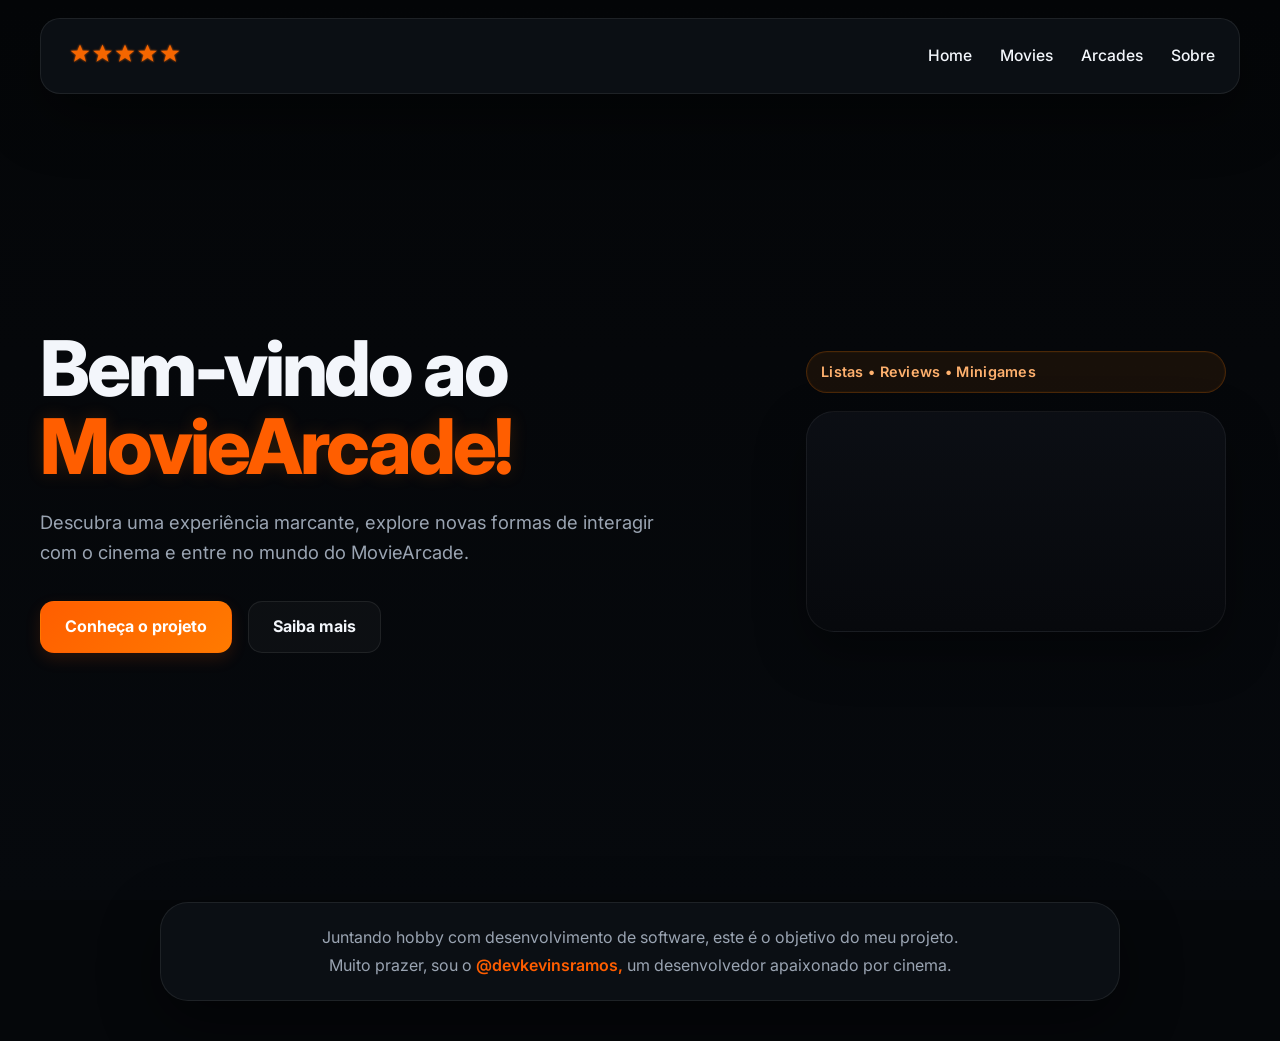
==== commit 73b02862: "Update test" ====
--- a/index.html
+++ b/index.html
@@ -67,7 +67,7 @@
       <!-- Bloco visual -->
       <div class="hero-visual">
         <div class="hero-side">
-          <span class="hero-badge">Experiências interativas • Reviews • Minigames</span>
+          <span class="hero-badge">Listas • Reviews • Minigames</span>
 
           <div class="hero-media">
             <video class="hero-video" autoplay loop muted playsinline>
@@ -82,18 +82,13 @@
     <section class="about-project" id="about-project">
       <div class="about-content">
         <p>
-          E se desse pra juntar um hobby com a minha área? Foi assim que nasceu esse projeto.
-          Muito prazer, eu sou o
+          Juntando hobby com desenvolvimento de software, este é o objetivo do meu projeto. Muito prazer, sou o
           <strong>
-            <a
-              href="https://github.com/devkevinsramos"
-              target="_blank"
-              rel="noopener noreferrer"
-            >
-              @devkevinsramos
+            <a href="https://github.com/devkevinsramos" target="_blank" rel="noopener noreferrer">
+              @devkevinsramos,
             </a>
-          </strong>,
-          um desenvolvedor júnior apaixonado por cinema.
+          </strong>
+          um desenvolvedor apaixonado por cinema.
         </p>
       </div>
     </section>
--- a/assets/css/style.css
+++ b/assets/css/style.css
@@ -454,6 +454,45 @@
 
 
 /* ==================================================
+   PADRONIZAÇÃO DE HOVER
+================================================== */
+
+/* Levitação simples para títulos */
+.title-hover {
+  display: inline-block;
+  width: fit-content;
+  transition: transform 0.25s ease;
+}
+
+.title-hover:hover {
+  transform: translateY(-4px);
+}
+
+/* Base visual dos cards */
+.feed-card,
+.extra-card,
+.arcade-card,
+.featured-card {
+  border: 1px solid var(--border);
+  background: #0b0f14;
+  box-shadow: var(--shadow);
+  transition:
+    transform 0.25s ease,
+    border-color 0.25s ease,
+    background 0.25s ease;
+}
+
+.feed-card:hover,
+.extra-card:hover,
+.arcade-card:hover,
+.featured-card:hover {
+  transform: translateY(-4px);
+  border-color: rgba(255, 94, 0, 0.14);
+  background: #10151c;
+}
+
+
+/* ==================================================
    BADGES E RÓTULOS
 ================================================== */
 
@@ -498,10 +537,7 @@
   grid-template-columns: minmax(260px, 380px) minmax(0, 1fr);
   gap: 28px;
   padding: 18px;
-  border: 1px solid var(--border);
   border-radius: 30px;
-  background: #0b0f14;
-  box-shadow: var(--shadow);
 }
 
 .featured-media {
@@ -517,6 +553,12 @@
   height: 100%;
   display: block;
   object-fit: cover;
+  transition: transform 0.35s ease, filter 0.35s ease;
+}
+
+.featured-card:hover .featured-media img {
+  transform: scale(1.02);
+  filter: brightness(1.04);
 }
 
 .featured-content {
@@ -570,20 +612,7 @@
 
 .feed-card {
   padding: 24px;
-  border: 1px solid var(--border);
   border-radius: 24px;
-  background: #0b0f14;
-  box-shadow: var(--shadow);
-  transition:
-    transform 0.25s ease,
-    border-color 0.25s ease,
-    background 0.25s ease;
-}
-
-.feed-card:hover {
-  transform: translateY(-4px);
-  border-color: rgba(255, 94, 0, 0.14);
-  background: #10151c;
 }
 
 .feed-card h3 {
@@ -677,6 +706,46 @@
 
 
 /* ==================================================
+   EXTRAS / DESTAQUES
+================================================== */
+
+.extra-grid {
+  display: grid;
+  grid-template-columns: repeat(2, minmax(0, 1fr));
+  gap: 20px;
+}
+
+.extra-card {
+  display: flex;
+  flex-direction: column;
+  height: 100%;
+  padding: 22px;
+  border-radius: 24px;
+}
+
+.extra-card h3 {
+  font-size: 1.18rem;
+  line-height: 1.2;
+  font-weight: 800;
+  letter-spacing: -0.03em;
+  margin-bottom: 10px;
+}
+
+.extra-card p {
+  color: var(--text-soft);
+  font-size: 0.97rem;
+  line-height: 1.75;
+  margin-bottom: 20px;
+}
+
+/* Botões dos cards extras padronizados */
+.extra-card .btn {
+  margin-top: auto;
+  width: 100%;
+}
+
+
+/* ==================================================
    ARCADE
 ================================================== */
 
@@ -691,20 +760,7 @@
   flex-direction: column;
   height: 100%;
   padding: 24px;
-  border: 1px solid var(--border);
   border-radius: 24px;
-  background: #0b0f14;
-  box-shadow: var(--shadow);
-  transition:
-    transform 0.25s ease,
-    border-color 0.25s ease,
-    background 0.25s ease;
-}
-
-.arcade-card:hover {
-  transform: translateY(-4px);
-  border-color: rgba(255, 94, 0, 0.14);
-  background: #10151c;
 }
 
 .arcade-card h3 {
@@ -730,55 +786,35 @@
 
 
 /* ==================================================
-   EXTRAS / DESTAQUES
-================================================== */
-
-.extra-grid {
-  display: grid;
-  grid-template-columns: repeat(2, minmax(0, 1fr));
-  gap: 20px;
-}
-
-.extra-card {
-  display: flex;
-  flex-direction: column;
-  height: 100%;
-  padding: 22px;
-  border: 1px solid var(--border);
-  border-radius: 24px;
-  background: #0b0f14;
-  box-shadow: var(--shadow);
-  transition:
-    transform 0.25s ease,
-    border-color 0.25s ease,
-    background 0.25s ease;
-}
-
-.extra-card:hover {
+   ESTRELAS DECORATIVAS
+================================================== */
+
+.stars-divider {
+  margin: 6px 0 6px;
+  padding: 18px 0 0;
+}
+
+.stars-divider-track {
+  display: flex;
+  justify-content: center;
+  align-items: center;
+  gap: 18px;
+}
+
+.star-depth {
+  display: inline-flex;
+  align-items: center;
+  justify-content: center;
+  font-size: 1.7rem;
+  color: rgba(243, 246, 251, 0.16);
+  text-shadow: 0 10px 24px rgba(0, 0, 0, 0.28);
+  user-select: none;
+  pointer-events: none;
+  transition: transform 0.25s ease;
+}
+
+.star-depth:hover {
   transform: translateY(-4px);
-  border-color: rgba(255, 94, 0, 0.14);
-  background: #10151c;
-}
-
-.extra-card h3 {
-  font-size: 1.18rem;
-  line-height: 1.2;
-  font-weight: 800;
-  letter-spacing: -0.03em;
-  margin-bottom: 10px;
-}
-
-.extra-card p {
-  color: var(--text-soft);
-  font-size: 0.97rem;
-  line-height: 1.75;
-  margin-bottom: 20px;
-}
-
-/* Botões dos cards extras padronizados */
-.extra-card .btn {
-  margin-top: auto;
-  width: 100%;
 }
 
 
@@ -788,63 +824,39 @@
 
 .footer {
   width: min(100% - 40px, var(--max-width));
-  margin: 80px auto 30px;
-  padding-top: 28px;
+  margin: 56px auto 30px;
+  padding-top: 26px;
   border-top: 1px solid var(--border);
 }
 
-/* Conteúdo principal */
-.footer-content {
+.footer-bottom {
   display: flex;
   justify-content: space-between;
   align-items: flex-start;
-  gap: 40px;
-  padding-bottom: 24px;
-}
-
-/* Bloco esquerdo */
-.footer-brand {
-  max-width: 520px;
-}
-
-.footer-quote {
-  margin-bottom: 10px;
-  font-size: 1.1rem;
-  font-weight: 700;
-  color: var(--text);
+  gap: 24px;
 }
 
 .footer-description {
+  max-width: 840px;
   color: var(--text-soft);
   font-size: 0.96rem;
   line-height: 1.8;
 }
 
-/* Linha inferior */
-.footer-bottom {
-  display: flex;
-  justify-content: space-between;
-  align-items: center;
-  gap: 20px;
-  padding-top: 20px;
-  border-top: 1px solid rgba(255, 255, 255, 0.05);
-}
-
-.footer-bottom p {
-  color: var(--text-soft);
-  font-size: 0.94rem;
-}
-
 .footer-top-link {
+  flex-shrink: 0;
   color: var(--text-soft);
   text-decoration: none;
   font-size: 0.94rem;
   font-weight: 600;
-  transition: color 0.25s ease;
+  transition:
+    color 0.25s ease,
+    transform 0.25s ease;
 }
 
 .footer-top-link:hover {
   color: var(--orange);
+  transform: translateY(-2px);
 }
 
 
@@ -1150,20 +1162,24 @@
     width: 100%;
   }
 
+  .stars-divider-track {
+    gap: 14px;
+  }
+
+  .star-depth {
+    font-size: 1.45rem;
+  }
+
   /* Footer */
   .footer {
     width: min(100% - 24px, var(--max-width));
     margin-top: 56px;
   }
 
-  .footer-content {
-    flex-direction: column;
-    gap: 24px;
-  }
-
   .footer-bottom {
     flex-direction: column;
     align-items: flex-start;
+    gap: 12px;
   }
 }
 
@@ -1239,6 +1255,19 @@
     font-size: 0.76rem;
     padding: 6px 12px;
   }
+
+  .stars-divider-track {
+    gap: 10px;
+  }
+
+  .star-depth {
+    font-size: 1.2rem;
+  }
+
+  .footer-description,
+  .footer-top-link {
+    font-size: 0.92rem;
+  }
 }
 
 .feed-card-hidden {
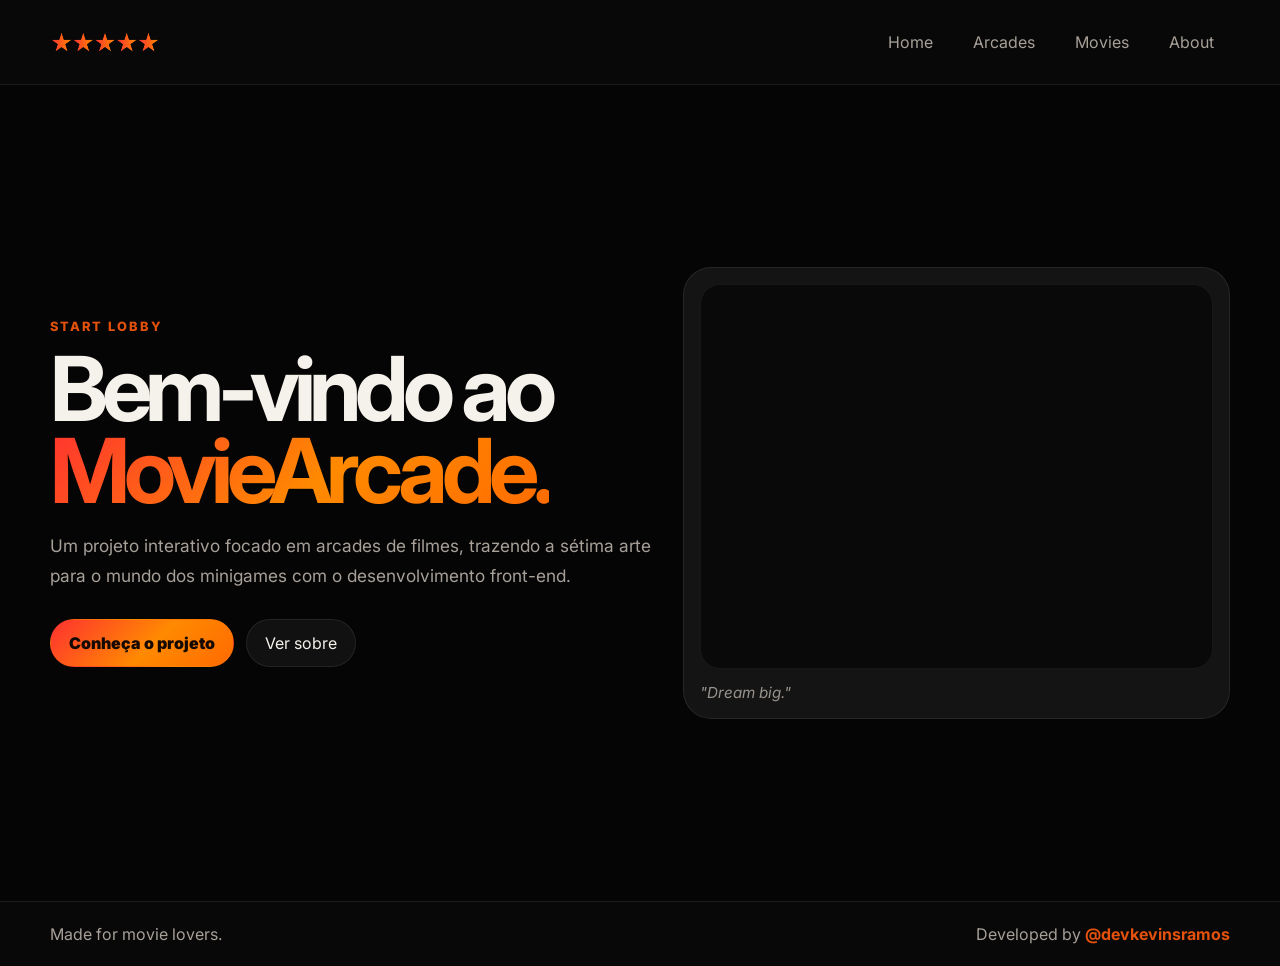
==== commit fe996b86: "Uptade V1" ====
--- a/index.html
+++ b/index.html
@@ -1,99 +1,73 @@
-<!DOCTYPE html>
-<html lang="pt-BR">
-<head>
-  <!-- Configurações básicas da página -->
-  <meta charset="UTF-8" />
-  <meta name="viewport" content="width=device-width, initial-scale=1.0" />
-
-  <!-- Ícone e metadados -->
-  <link rel="icon" type="image/svg+xml" href="assets/img/favicon.svg" />
-  <link rel="apple-touch-icon" href="assets/img/favicon.svg" />
-  <meta name="theme-color" content="#05070a" />
-  <meta
-    name="description"
-    content="MovieArcade é um projeto visual sobre cinema, minigames e experiência interativa."
-  />
-
-  <!-- Título da aba -->
-  <title>MovieArcade</title>
-
-  <!-- Fonte principal -->
-  <link rel="preconnect" href="https://fonts.googleapis.com" />
-  <link rel="preconnect" href="https://fonts.gstatic.com" crossorigin />
-  <link
-    href="https://fonts.googleapis.com/css2?family=Inter:wght@400;500;600;700;800&display=swap"
-    rel="stylesheet"
-  />
-
-  <!-- CSS principal -->
-  <link rel="stylesheet" href="assets/css/style.css" />
-</head>
-<body id="top">
-
-  <!-- Cabeçalho principal -->
-  <header class="header">
-    <a href="index.html" class="logo" aria-label="Ir para a página inicial do MovieArcade">
-      <img src="assets/img/logo.svg" alt="Logo MovieArcade" class="logo-icon" />
-    </a>
-
-    <nav class="nav" aria-label="Menu principal">
-      <a href="pages/home.html">Home</a>
-      <a href="pages/sorry.html">Movies</a>
-      <a href="pages/sorry.html">Arcades</a>
-      <a href="pages/sorry.html">Sobre</a>
-    </nav>
-  </header>
-
-  <main>
-    <!-- Hero principal -->
-    <section class="hero hero-landing">
-      <!-- Texto principal -->
-      <div class="hero-text">
-        <h1>
-          Bem-vindo ao <span class="accent">MovieArcade!</span>
-        </h1>
-
-        <p>
-          Descubra uma experiência marcante, explore novas formas de interagir
-          com o cinema e entre no mundo do MovieArcade.
-        </p>
-
-        <div class="hero-actions">
-          <a href="pages/home.html" class="btn btn-primary">Conheça o projeto</a>
-          <a href="pages/sorry.html" class="btn btn-secondary">Saiba mais</a>
-        </div>
-      </div>
-
-      <!-- Bloco visual -->
-      <div class="hero-visual">
-        <div class="hero-side">
-          <span class="hero-badge">Listas • Reviews • Minigames</span>
-
-          <div class="hero-media">
-            <video class="hero-video" autoplay loop muted playsinline>
-              <source src="assets/img/martymauser.mp4" type="video/mp4" />
-            </video>
-          </div>
-        </div>
-      </div>
-    </section>
-
-    <!-- Apresentação do projeto -->
-    <section class="about-project" id="about-project">
-      <div class="about-content">
-        <p>
-          Juntando hobby com desenvolvimento de software, este é o objetivo do meu projeto. Muito prazer, sou o
-          <strong>
-            <a href="https://github.com/devkevinsramos" target="_blank" rel="noopener noreferrer">
-              @devkevinsramos,
-            </a>
-          </strong>
-          um desenvolvedor apaixonado por cinema.
-        </p>
-      </div>
-    </section>
-  </main>
-
-  <script src="assets/js/script.js"></script>
-</body>
-</html>+<!DOCTYPE html>
+<html lang="pt-BR">
+<head>
+  <meta charset="UTF-8">
+  <meta name="viewport" content="width=device-width, initial-scale=1.0">
+  <title>Lobby | MovieArcade</title>
+  <meta name="theme-color" content="#050505">
+  <link rel="icon" type="image/svg+xml" href="assets/img/logo_m.svg">
+  <link rel="apple-touch-icon" href="assets/img/logo_m.svg">
+  <link rel="preconnect" href="https://fonts.googleapis.com">
+  <link rel="preconnect" href="https://fonts.gstatic.com" crossorigin>
+  <link href="https://fonts.googleapis.com/css2?family=Inter:wght@400;600;800;900&display=swap" rel="stylesheet">
+  <link rel="stylesheet" href="assets/css/style.css">
+</head>
+<body data-page="index">
+  <!-- Header global -->
+  <header class="site-header">
+    <nav class="page nav">
+      <a class="brand" data-link="index" href="index.html">
+        <img class="brand-logo" src="assets/img/logo_stars.svg" alt="MovieArcade">
+      </a>
+
+      <button class="menu-toggle" type="button" aria-label="Abrir menu" data-menu-toggle>☰</button>
+
+      <div class="nav-links" data-nav-links>
+        <a class="nav-link" data-link="home" href="pages/home.html">Home</a>
+        <a class="nav-link" data-link="arcades" href="pages/arcades.html">Arcades</a>
+        <a class="nav-link" data-link="movies" href="pages/movies.html">Movies</a>
+        <a class="nav-link" data-link="about" href="pages/about.html">About</a>
+      </div>
+    </nav>
+  </header>
+
+  <main class="hero page">
+    <section class="hero-grid">
+      <!-- Texto principal do lobby -->
+      <div class="reveal">
+        <p class="eyebrow">start lobby</p>
+        <h1 class="title">Bem-vindo ao<br><span class="title-accent">MovieArcade.</span></h1>
+        <p class="lead">
+          Um projeto interativo focado em arcades de filmes, trazendo a sétima arte para o mundo dos minigames com o desenvolvimento front-end.
+        </p>
+
+        <div class="actions">
+          <a class="btn btn-primary" data-link="home" href="pages/home.html">Conheça o projeto</a>
+          <a class="btn btn-ghost" data-link="about" href="pages/about.html">Ver sobre</a>
+        </div>
+      </div>
+
+      <!-- Card lateral com vídeo em loop -->
+      <article class="panel media-card reveal delay">
+        <div class="media-shell">
+          <video autoplay muted loop playsinline>
+            <source src="assets/img/mov/martymauser.mp4" type="video/mp4">
+          </video>
+        </div>
+        <div class="media-label media-quote">
+          <span>"Dream big."</span>
+        </div>
+      </article>
+    </section>
+  </main>
+
+  <footer class="footer">
+    <div class="page footer-row">
+      <span>Made for movie lovers.</span>
+      <span>Developed by <a href="https://github.com/devkevinsramos" target="_blank" rel="noreferrer">@devkevinsramos</a></span>
+    </div>
+  </footer>
+
+  <script src="assets/js/script.js"></script>
+</body>
+</html>
--- a/assets/css/style.css
+++ b/assets/css/style.css
@@ -1,1279 +1,1145 @@
-/* ==================================================
-   RESET
-================================================== */
-
-* {
-  margin: 0;
-  padding: 0;
-  box-sizing: border-box;
-}
-
-
-/* ==================================================
-   VARIÁVEIS GLOBAIS
-================================================== */
-
-:root {
-  --bg: #05070a;
-  --bg-soft: #0b0f14;
-  --surface: rgba(15, 19, 26, 0.72);
-  --surface-strong: #0f141b;
-
-  --text: #f3f6fb;
-  --text-soft: #9aa4b2;
-
-  --orange: #ff5e00;
-  --orange-hover: #ff7410;
-  --orange-soft: rgba(255, 122, 0, 0.16);
-
-  --border: rgba(255, 255, 255, 0.08);
-  --shadow: 0 20px 60px rgba(0, 0, 0, 0.45);
-
-  --max-width: 1200px;
-}
-
-
-/* ==================================================
-   BASE DA PÁGINA
-================================================== */
-
-html {
-  scroll-behavior: smooth;
-}
-
-body {
-  font-family: "Inter", Arial, Helvetica, sans-serif;
-  background-color: var(--bg);
-  color: var(--text);
-  line-height: 1.6;
-  min-height: 100vh;
-  overflow-x: hidden;
-  position: relative;
-}
-
-/* Fundo geral do site */
-body::before {
-  content: "";
-  position: fixed;
-  inset: 0;
-  z-index: -3;
-  background: linear-gradient(
-    180deg,
-    #040608 0%,
-    #05070a 40%,
-    #06090d 100%
-  );
-}
-
-/* Estrutura base usada nas páginas */
-main {
-  width: min(100% - 48px, var(--max-width));
-  margin: 0 auto;
-}
-
-
-/* ==================================================
-   HEADER
-================================================== */
-
-.header {
-  width: min(100% - 48px, var(--max-width));
-  margin: 18px auto 0;
-  display: flex;
-  justify-content: space-between;
-  align-items: center;
-  gap: 24px;
-  padding: 18px 24px;
-  border: 1px solid var(--border);
-  border-radius: 20px;
-  background: #0b0f14;
-  backdrop-filter: blur(14px);
-  box-shadow: var(--shadow);
-}
-
-/* Logo */
-.logo {
-  display: flex;
-  align-items: center;
-  flex-shrink: 0;
-  text-decoration: none;
-  line-height: 0;
-}
-
-.logo-icon {
-  width: 150px;
-  height: auto;
-  display: block;
-  opacity: 0.96;
-  transition: transform 0.25s ease, opacity 0.25s ease, filter 0.25s ease;
-}
-
-.logo:hover .logo-icon {
-  transform: scale(1.03);
-  opacity: 1;
-  filter: drop-shadow(0 0 6px rgba(255, 106, 0, 0.22));
-}
-
-/* Navegação */
-.nav {
-  display: flex;
-  align-items: center;
-  gap: 28px;
-  flex-wrap: wrap;
-}
-
-.nav a {
-  text-decoration: none;
-  color: var(--text);
-  font-size: 0.98rem;
-  font-weight: 500;
-  position: relative;
-}
-
-.nav a::after {
-  content: "";
-  position: absolute;
-  left: 0;
-  bottom: -7px;
-  width: 0;
-  height: 2px;
-  background: var(--orange);
-  border-radius: 999px;
-  transition: width 0.25s ease;
-}
-
-.nav a:hover::after {
-  width: 100%;
-}
-
-
-/* ==================================================
-   BOTÕES GLOBAIS
-================================================== */
-
-.btn {
-  display: inline-flex;
-  align-items: center;
-  justify-content: center;
-  min-height: 52px;
-  padding: 0 24px;
-  border-radius: 14px;
-  font-size: 1rem;
-  font-weight: 700;
-  text-decoration: none;
-  border: 1px solid transparent;
-  cursor: pointer;
-  transition:
-    transform 0.25s ease,
-    background 0.25s ease,
-    border-color 0.25s ease,
-    color 0.25s ease,
-    box-shadow 0.25s ease;
-}
-
-/* Botão principal */
-.btn-primary {
-  background: linear-gradient(135deg, #ff5e00 0%, #ff7a00 100%);
-  color: #fff;
-  box-shadow: 0 6px 16px rgba(255, 94, 0, 0.14);
-}
-
-.btn-primary:hover {
-  color: #fff;
-  transform: translateY(-2px);
-  box-shadow: 0 8px 18px rgba(255, 94, 0, 0.12);
-}
-
-/* Botão secundário */
-.btn-secondary {
-  background: rgba(255, 255, 255, 0.03);
-  color: var(--text);
-  border-color: var(--border);
-}
-
-.btn-secondary:hover {
-  color: var(--text);
-  border-color: rgba(255, 122, 0, 0.28);
-  background: rgba(255, 122, 0, 0.06);
-}
-
-
-/* ==================================================
-   HERO DA INDEX
-================================================== */
-
-.hero-landing {
-  min-height: calc(100vh - 120px);
-  display: grid;
-  grid-template-columns: minmax(0, 1.15fr) minmax(320px, 420px);
-  align-items: center;
-  justify-content: space-between;
-  gap: 24px;
-  padding: 72px 0 56px;
-}
-
-/* Texto principal */
-.hero-text {
-  max-width: 680px;
-}
-
-.hero-text h1 {
-  font-size: clamp(2.8rem, 6vw, 5.4rem);
-  line-height: 1.02;
-  font-weight: 800;
-  letter-spacing: -0.04em;
-  margin-bottom: 22px;
-}
-
-/* Palavra destacada */
-.hero-text h1 span {
-  color: var(--orange);
-  text-shadow: 0 0 18px rgba(255, 122, 0, 0.16);
-}
-
-.hero-text p {
-  max-width: 620px;
-  color: var(--text-soft);
-  font-size: clamp(1rem, 2.1vw, 1.15rem);
-  margin-bottom: 34px;
-}
-
-.hero-actions {
-  display: flex;
-  align-items: center;
-  gap: 16px;
-  flex-wrap: wrap;
-}
-
-/* Bloco visual */
-.hero-visual {
-  display: flex;
-  justify-content: flex-start;
-  align-items: center;
-}
-
-.hero-side {
-  display: flex;
-  flex-direction: column;
-  align-items: flex-start;
-  gap: 18px;
-  width: 100%;
-  max-width: 420px;
-  transform: translateX(-14px);
-}
-
-.hero-badge {
-  width: 100%;
-  display: flex;
-  align-items: center;
-  gap: 10px;
-  padding: 8px 14px;
-  border: 1px solid rgba(255, 122, 0, 0.22);
-  border-radius: 999px;
-  background: rgba(255, 122, 0, 0.08);
-  color: #ffb16e;
-  font-size: 0.9rem;
-  font-weight: 600;
-  letter-spacing: 0.02em;
-  box-shadow: 0 0 0 1px rgba(255, 122, 0, 0.04) inset;
-}
-
-.hero-media {
-  width: 100%;
-  max-width: 420px;
-  padding: 10px;
-  border-radius: 28px;
-  border: 1px solid rgba(255, 255, 255, 0.06);
-  background: linear-gradient(
-    180deg,
-    rgba(12, 15, 21, 0.95),
-    rgba(7, 9, 13, 0.98)
-  );
-  box-shadow: 0 20px 50px rgba(0, 0, 0, 0.38);
-}
-
-.hero-video {
-  width: 100%;
-  display: block;
-  border-radius: 20px;
-  opacity: 0.94;
-  filter: brightness(0.88) contrast(1.04);
-  transition: transform 0.35s ease, opacity 0.35s ease, filter 0.35s ease;
-}
-
-.hero-media:hover .hero-video {
-  transform: scale(1.02);
-  opacity: 1;
-  filter: brightness(0.92) contrast(1.06);
-}
-
-
-/* ==================================================
-   BLOCO ABOUT DA INDEX
-================================================== */
-
-.about-project {
-  display: flex;
-  align-items: center;
-  justify-content: center;
-  padding: 28px 0 40px;
-}
-
-.about-content {
-  width: 80%;
-  max-width: 1030px;
-  margin: 0 auto;
-  padding: 20px 30px;
-  border: 1px solid var(--border);
-  border-radius: 28px;
-  background: #0b0f14;
-  box-shadow: var(--shadow);
-  text-align: center;
-}
-
-.about-content p {
-  max-width: 760px;
-  margin: 0 auto;
-  color: var(--text-soft);
-  font-size: 1rem;
-  line-height: 1.8;
-  text-wrap: balance;
-}
-
-.about-content strong {
-  color: var(--text);
-}
-
-/* Link padrão que também será reutilizado no footer */
-.about-content a,
-.footer-bottom p a {
-  color: var(--orange);
-  font-weight: 600;
-  text-decoration: none;
-  position: relative;
-  transition: color 0.25s ease;
-}
-
-.about-content a::after,
-.footer-bottom p a::after {
-  content: "";
-  position: absolute;
-  left: 0;
-  bottom: -3px;
-  width: 100%;
-  height: 1px;
-  background: currentColor;
-  transform: scaleX(0);
-  transform-origin: left;
-  transition: transform 0.25s ease;
-}
-
-.about-content a:hover,
-.footer-bottom p a:hover {
-  color: var(--orange-hover);
-}
-
-.about-content a:hover::after,
-.footer-bottom p a:hover::after {
-  transform: scaleX(1);
-}
-
-
-/* ==================================================
-   HOME
-================================================== */
-
-.home-page {
-  padding: 40px 0 56px;
-}
-
-/* Topo da home */
-.home-hero {
-  margin-bottom: 40px;
-}
-
-.home-hero-content {
-  max-width: 760px;
-}
-
-.home-hero h1 {
-  font-size: clamp(2.2rem, 5vw, 4rem);
-  line-height: 1.02;
-  font-weight: 800;
-  letter-spacing: -0.04em;
-  margin-bottom: 16px;
-}
-
-/* Palavra MovieArcade em laranja */
-.home-hero h1 span {
-  color: var(--orange);
-  text-shadow: 0 0 18px rgba(255, 122, 0, 0.16);
-}
-
-.home-hero p {
-  max-width: 680px;
-  color: var(--text-soft);
-  font-size: 1.05rem;
-  line-height: 1.8;
-}
-
-/* Cabeçalhos das seções */
-.section-heading {
-  display: flex;
-  flex-direction: column;
-  gap: 8px;
-  margin-bottom: 22px;
-}
-
-.section-heading h2 {
-  font-size: clamp(1.5rem, 3vw, 2.1rem);
-  line-height: 1.1;
-  font-weight: 800;
-  letter-spacing: -0.03em;
-}
-
-.section-heading p {
-  max-width: 720px;
-  color: var(--text-soft);
-  font-size: 1rem;
-  line-height: 1.7;
-}
-
-/* Título Arcade em laranja */
-.arcade-section .section-heading h2 {
-  color: var(--orange);
-}
-
-/* Espaçamento entre blocos */
-.featured-post,
-.feed-section,
-.arcade-section,
-.extra-section {
-  margin-bottom: 52px;
-}
-
-
-/* ==================================================
-   PADRONIZAÇÃO DE HOVER
-================================================== */
-
-/* Levitação simples para títulos */
-.title-hover {
-  display: inline-block;
-  width: fit-content;
-  transition: transform 0.25s ease;
-}
-
-.title-hover:hover {
-  transform: translateY(-4px);
-}
-
-/* Base visual dos cards */
-.feed-card,
-.extra-card,
-.arcade-card,
-.featured-card {
-  border: 1px solid var(--border);
-  background: #0b0f14;
-  box-shadow: var(--shadow);
-  transition:
-    transform 0.25s ease,
-    border-color 0.25s ease,
-    background 0.25s ease;
-}
-
-.feed-card:hover,
-.extra-card:hover,
-.arcade-card:hover,
-.featured-card:hover {
-  transform: translateY(-4px);
-  border-color: rgba(255, 94, 0, 0.14);
-  background: #10151c;
-}
-
-
-/* ==================================================
-   BADGES E RÓTULOS
-================================================== */
-
-/* Tag principal de seção */
-.section-badge {
-  display: inline-flex;
-  align-items: center;
-  justify-content: center;
-  width: fit-content;
-  margin-top: 10px;
-  padding: 8px 14px;
-  border: 1px solid rgba(255, 94, 0, 0.22);
-  border-radius: 999px;
-  background: rgba(255, 94, 0, 0.08);
-  color: #ffb07a;
-  font-size: 0.84rem;
-  font-weight: 700;
-  letter-spacing: 0.02em;
-}
-
-/* Ajuste específico do destaque */
-.section-heading-featured {
-  margin-bottom: 18px;
-}
-
-/* Tipo pequeno dos cards */
-.card-type {
-  margin-bottom: 12px;
-  font-size: 0.9rem;
-  font-weight: 600;
-  color: var(--orange);
-  letter-spacing: 0.02em;
-}
-
-
-/* ==================================================
-   CARD DE DESTAQUE
-================================================== */
-
-.featured-card {
-  display: grid;
-  grid-template-columns: minmax(260px, 380px) minmax(0, 1fr);
-  gap: 28px;
-  padding: 18px;
-  border-radius: 30px;
-}
-
-.featured-media {
-  min-height: 100%;
-  border-radius: 22px;
-  overflow: hidden;
-  background: #090c11;
-  border: 1px solid rgba(255, 255, 255, 0.05);
-}
-
-.featured-media img {
-  width: 100%;
-  height: 100%;
-  display: block;
-  object-fit: cover;
-  transition: transform 0.35s ease, filter 0.35s ease;
-}
-
-.featured-card:hover .featured-media img {
-  transform: scale(1.02);
-  filter: brightness(1.04);
-}
-
-.featured-content {
-  display: flex;
-  flex-direction: column;
-  justify-content: center;
-}
-
-.featured-content h2 {
-  font-size: clamp(1.8rem, 4vw, 3rem);
-  line-height: 1.05;
-  font-weight: 800;
-  letter-spacing: -0.03em;
-  margin-bottom: 14px;
-}
-
-.featured-content p {
-  color: var(--text-soft);
-  font-size: 1rem;
-  line-height: 1.8;
-  margin-bottom: 18px;
-}
-
-/* Meta do destaque */
-.featured-meta {
-  display: flex;
-  flex-wrap: wrap;
-  gap: 12px;
-  margin: 24px 0 28px;
-}
-
-.featured-meta span {
-  padding: 8px 14px;
-  border-radius: 999px;
-  background: rgba(255, 255, 255, 0.03);
-  border: 1px solid var(--border);
-  color: var(--text-soft);
-  font-size: 0.9rem;
-}
-
-
-/* ==================================================
-   FEED
-================================================== */
-
-.feed-list {
-  display: grid;
-  grid-template-columns: repeat(2, minmax(0, 1fr));
-  gap: 20px;
-}
-
-.feed-card {
-  padding: 24px;
-  border-radius: 24px;
-}
-
-.feed-card h3 {
-  font-size: 1.3rem;
-  line-height: 1.2;
-  font-weight: 800;
-  letter-spacing: -0.03em;
-  margin-bottom: 12px;
-}
-
-.feed-card p {
-  color: var(--text-soft);
-  font-size: 0.98rem;
-  line-height: 1.75;
-  margin-bottom: 16px;
-}
-
-.feed-link {
-  display: inline-flex;
-  align-items: center;
-  color: var(--orange);
-  font-weight: 700;
-  text-decoration: none;
-  position: relative;
-  transition: color 0.25s ease;
-}
-
-.feed-link::after {
-  content: "";
-  position: absolute;
-  left: 0;
-  bottom: -3px;
-  width: 100%;
-  height: 1px;
-  background: currentColor;
-  transform: scaleX(0);
-  transform-origin: left;
-  transition: transform 0.25s ease;
-}
-
-.feed-link:hover {
-  color: var(--orange-hover);
-}
-
-.feed-link:hover::after {
-  transform: scaleX(1);
-}
-
-/* Posts escondidos inicialmente */
-.feed-card-hidden {
-  display: none;
-}
-
-.feed-card-hidden.show {
-  display: block;
-}
-
-/* Botão de mostrar mais */
-.feed-toggle-button {
-  margin: 28px auto 0;
-  display: flex;
-  align-items: center;
-  justify-content: center;
-  gap: 10px;
-  min-width: 170px;
-  padding: 14px 22px;
-  background: transparent;
-  border: 1px solid rgba(255, 255, 255, 0.12);
-  border-radius: 999px;
-  color: var(--text);
-  font-size: 1rem;
-  font-weight: 600;
-  cursor: pointer;
-  transition:
-    transform 0.25s ease,
-    border-color 0.25s ease,
-    color 0.25s ease,
-    background 0.25s ease;
-}
-
-.feed-toggle-button:hover {
-  border-color: rgba(255, 122, 0, 0.4);
-  color: var(--orange);
-  transform: translateY(-2px);
-}
-
-/* Seta removida visualmente */
-.feed-toggle-icon {
-  display: none;
-}
-
-
-/* ==================================================
-   EXTRAS / DESTAQUES
-================================================== */
-
-.extra-grid {
-  display: grid;
-  grid-template-columns: repeat(2, minmax(0, 1fr));
-  gap: 20px;
-}
-
-.extra-card {
-  display: flex;
-  flex-direction: column;
-  height: 100%;
-  padding: 22px;
-  border-radius: 24px;
-}
-
-.extra-card h3 {
-  font-size: 1.18rem;
-  line-height: 1.2;
-  font-weight: 800;
-  letter-spacing: -0.03em;
-  margin-bottom: 10px;
-}
-
-.extra-card p {
-  color: var(--text-soft);
-  font-size: 0.97rem;
-  line-height: 1.75;
-  margin-bottom: 20px;
-}
-
-/* Botões dos cards extras padronizados */
-.extra-card .btn {
-  margin-top: auto;
-  width: 100%;
-}
-
-
-/* ==================================================
-   ARCADE
-================================================== */
-
-.arcade-grid {
-  display: grid;
-  grid-template-columns: repeat(3, minmax(0, 1fr));
-  gap: 20px;
-}
-
-.arcade-card {
-  display: flex;
-  flex-direction: column;
-  height: 100%;
-  padding: 24px;
-  border-radius: 24px;
-}
-
-.arcade-card h3 {
-  font-size: 1.25rem;
-  line-height: 1.2;
-  font-weight: 800;
-  letter-spacing: -0.03em;
-  margin-bottom: 10px;
-}
-
-.arcade-card p {
-  color: var(--text-soft);
-  font-size: 0.98rem;
-  line-height: 1.75;
-  margin-bottom: 20px;
-  flex-grow: 1;
-}
-
-/* Badge dentro dos cards de arcade */
-.arcade-card .section-badge {
-  margin-top: auto;
-}
-
-
-/* ==================================================
-   ESTRELAS DECORATIVAS
-================================================== */
-
-.stars-divider {
-  margin: 6px 0 6px;
-  padding: 18px 0 0;
-}
-
-.stars-divider-track {
-  display: flex;
-  justify-content: center;
-  align-items: center;
-  gap: 18px;
-}
-
-.star-depth {
-  display: inline-flex;
-  align-items: center;
-  justify-content: center;
-  font-size: 1.7rem;
-  color: rgba(243, 246, 251, 0.16);
-  text-shadow: 0 10px 24px rgba(0, 0, 0, 0.28);
-  user-select: none;
-  pointer-events: none;
-  transition: transform 0.25s ease;
-}
-
-.star-depth:hover {
-  transform: translateY(-4px);
-}
-
-
-/* ==================================================
-   FOOTER
-================================================== */
-
-.footer {
-  width: min(100% - 40px, var(--max-width));
-  margin: 56px auto 30px;
-  padding-top: 26px;
-  border-top: 1px solid var(--border);
-}
-
-.footer-bottom {
-  display: flex;
-  justify-content: space-between;
-  align-items: flex-start;
-  gap: 24px;
-}
-
-.footer-description {
-  max-width: 840px;
-  color: var(--text-soft);
-  font-size: 0.96rem;
-  line-height: 1.8;
-}
-
-.footer-top-link {
-  flex-shrink: 0;
-  color: var(--text-soft);
-  text-decoration: none;
-  font-size: 0.94rem;
-  font-weight: 600;
-  transition:
-    color 0.25s ease,
-    transform 0.25s ease;
-}
-
-.footer-top-link:hover {
-  color: var(--orange);
-  transform: translateY(-2px);
-}
-
-
-/* ==================================================
-   RESPONSIVO
-================================================== */
-
-@media (max-width: 1024px) {
-  /* Header */
-  .header {
-    width: min(100% - 32px, var(--max-width));
-    margin: 14px auto 0;
-    padding: 18px 18px;
-    border-radius: 18px;
-    flex-direction: column;
-    align-items: center;
-    gap: 16px;
-  }
-
-  .logo {
-    width: 100%;
-    justify-content: center;
-  }
-
-  .logo-icon {
-    width: 128px;
-    height: auto;
-  }
-
-  .nav {
-    width: 100%;
-    justify-content: center;
-    gap: 18px;
-  }
-
-  .nav a {
-    text-align: center;
-    font-size: 0.96rem;
-  }
-
-  /* Index */
-  .hero-landing {
-    grid-template-columns: 1fr;
-    gap: 36px;
-    padding-top: 56px;
-  }
-
-  .hero-visual {
-    order: -1;
-    justify-content: center;
-  }
-
-  .hero-side {
-    width: 100%;
-    max-width: 560px;
-    margin: 0 auto;
-    transform: none;
-    align-items: center;
-  }
-
-  .hero-badge {
-    align-self: center;
-  }
-
-  .hero-media {
-    width: 100%;
-    max-width: 560px;
-  }
-
-  .hero-text {
-    max-width: 100%;
-    text-align: center;
-  }
-
-  .hero-text p {
-    margin-left: auto;
-    margin-right: auto;
-  }
-
-  .hero-actions {
-    justify-content: center;
-  }
-
-  .about-project {
-    padding: 20px 0 36px;
-  }
-
-  /* Home */
-  .home-page {
-    padding: 32px 0 48px;
-  }
-
-  .featured-card {
-    grid-template-columns: 1fr;
-    gap: 20px;
-  }
-
-  .featured-media {
-    min-height: 320px;
-  }
-
-  .feed-list,
-  .arcade-grid,
-  .extra-grid {
-    grid-template-columns: 1fr;
-  }
-}
-
-@media (max-width: 768px) {
-  /* Estrutura geral */
-  main {
-    width: min(100% - 24px, var(--max-width));
-  }
-
-  .btn {
-    width: 100%;
-  }
-
-  /* Header */
-  .header {
-    width: min(100% - 24px, var(--max-width));
-    margin: 12px auto 0;
-    padding: 16px 14px;
-    gap: 14px;
-  }
-
-  .logo {
-    display: none;
-  }
-
-  .logo-icon {
-    width: 112px;
-  }
-
-  .nav {
-    justify-content: center;
-    gap: 20px;
-  }
-
-  .nav a {
-    font-size: 1rem;
-    font-weight: 600;
-  }
-
-  /* Index */
-  .hero-landing {
-    min-height: auto;
-    grid-template-columns: 1fr;
-    padding: 36px 0 32px;
-    gap: 24px;
-  }
-
-  .hero-visual {
-    order: -1;
-    justify-content: center;
-  }
-
-  .hero-side {
-    width: 100%;
-    max-width: 100%;
-    transform: none;
-    gap: 14px;
-    align-items: center;
-  }
-
-  .hero-badge {
-    align-self: center;
-    font-size: 0.86rem;
-    padding: 8px 12px;
-    text-align: center;
-  }
-
-  .hero-media {
-    width: 100%;
-    max-width: 100%;
-    padding: 8px;
-    border-radius: 22px;
-  }
-
-  .hero-video {
-    border-radius: 16px;
-  }
-
-  .hero-text {
-    text-align: left;
-  }
-
-  .hero-text h1 {
-    margin-bottom: 16px;
-    font-size: clamp(2.4rem, 11vw, 4rem);
-    line-height: 0.95;
-    word-break: keep-all;
-  }
-
-  .hero-text p {
-    margin-bottom: 24px;
-    font-size: 1rem;
-    line-height: 1.7;
-  }
-
-  .hero-actions {
-    width: 100%;
-    flex-direction: column;
-    align-items: stretch;
-  }
-
-  .about-project {
-    padding: 20px 0 36px;
-  }
-
-  .about-content {
-    width: 100%;
-    padding: 22px 20px;
-    border-radius: 20px;
-  }
-
-  .about-content p {
-    max-width: 100%;
-    font-size: 0.98rem;
-    line-height: 1.75;
-  }
-
-  /* Home */
-  .home-page {
-    padding: 24px 0 40px;
-  }
-
-  .home-hero {
-    margin-bottom: 32px;
-  }
-
-  .home-hero h1 {
-    margin-bottom: 14px;
-  }
-
-  .home-hero p {
-    font-size: 1rem;
-    line-height: 1.75;
-  }
-
-  .featured-post,
-  .feed-section,
-  .arcade-section,
-  .extra-section {
-    margin-bottom: 40px;
-  }
-
-  .featured-card,
-  .feed-card,
-  .arcade-card,
-  .extra-card {
-    border-radius: 22px;
-  }
-
-  .featured-card {
-    padding: 12px;
-  }
-
-  .featured-media {
-    min-height: 240px;
-    border-radius: 18px;
-  }
-
-  .featured-content h2 {
-    margin-bottom: 12px;
-  }
-
-  .featured-content p {
-    font-size: 0.98rem;
-    margin-bottom: 16px;
-  }
-
-  .featured-meta {
-    gap: 10px;
-    margin-bottom: 18px;
-  }
-
-  .featured-meta span {
-    font-size: 0.85rem;
-  }
-
-  .feed-card,
-  .arcade-card,
-  .extra-card {
-    padding: 20px;
-  }
-
-  .feed-card h3,
-  .arcade-card h3,
-  .extra-card h3 {
-    font-size: 1.15rem;
-  }
-
-  .section-heading {
-    margin-bottom: 18px;
-  }
-
-  .section-heading p {
-    font-size: 0.98rem;
-  }
-
-  .feed-toggle-button {
-    width: 100%;
-  }
-
-  .stars-divider-track {
-    gap: 14px;
-  }
-
-  .star-depth {
-    font-size: 1.45rem;
-  }
-
-  /* Footer */
-  .footer {
-    width: min(100% - 24px, var(--max-width));
-    margin-top: 56px;
-  }
-
-  .footer-bottom {
-    flex-direction: column;
-    align-items: flex-start;
-    gap: 12px;
-  }
-}
-
-@media (max-width: 480px) {
-  /* Header */
-  .logo-icon {
-    width: 98px;
-  }
-
-  .nav {
-    gap: 12px;
-  }
-
-  .nav a {
-    font-size: 0.88rem;
-  }
-
-  /* Index */
-  .hero-landing {
-    gap: 20px;
-  }
-
-  .hero-text h1 {
-    font-size: 2.1rem;
-    line-height: 0.98;
-  }
-
-  .hero-text p {
-    font-size: 0.96rem;
-  }
-
-  .hero-badge {
-    font-size: 0.78rem;
-    padding: 7px 11px;
-  }
-
-  .hero-media {
-    padding: 7px;
-    border-radius: 18px;
-  }
-
-  .hero-video {
-    border-radius: 14px;
-  }
-
-  /* Home */
-  .home-hero h1 {
-    font-size: 2rem;
-    line-height: 0.98;
-  }
-
-  .featured-media {
-    min-height: 210px;
-  }
-
-  .featured-content h2 {
-    font-size: 1.6rem;
-  }
-
-  .feed-card,
-  .arcade-card,
-  .extra-card {
-    padding: 18px;
-  }
-
-  .feed-card p,
-  .arcade-card p,
-  .extra-card p {
-    font-size: 0.95rem;
-  }
-
-  .section-badge {
-    font-size: 0.76rem;
-    padding: 6px 12px;
-  }
-
-  .stars-divider-track {
-    gap: 10px;
-  }
-
-  .star-depth {
-    font-size: 1.2rem;
-  }
-
-  .footer-description,
-  .footer-top-link {
-    font-size: 0.92rem;
-  }
-}
-
-.feed-card-hidden {
-  display: none;
-}
-
-.feed-card-hidden.show {
-  display: block;
+/* =====================================================
+   MovieArcade - Global Styles
+   Base visual system for all pages
+   ===================================================== */
+
+/* ---------- Theme ---------- */
+
+:root {
+  --bg: #050505;
+  --bg-soft: #080808;
+  --bg-elevated: #101010;
+
+  --card: #141414;
+  --card-hover: #181818;
+
+  --line: rgba(255, 255, 255, 0.08);
+
+  --text: #f5f1eb;
+  --muted: #a7a099;
+
+  --orange: #ff6a00;
+  --orange-strong: #ff8a00;
+  --orange-soft: #ff5b0ee3;
+  --orange-gradient: linear-gradient(135deg, #ff3131 0%, #ff8a00 55%, #ff6a00 100%);
+
+  --radius-lg: 28px;
+  --radius-md: 22px;
+  --radius-sm: 16px;
+
+  --shadow: 0 20px 50px rgba(0, 0, 0, 0.35);
+
+  --max-width: 1180px;
+}
+
+/* ---------- Reset ---------- */
+
+* {
+  box-sizing: border-box;
+}
+
+html {
+  scroll-behavior: smooth;
+}
+
+body {
+  margin: 0;
+  min-height: 100vh;
+  display: flex;
+  flex-direction: column;
+  overflow-x: hidden;
+  background: var(--bg);
+  color: var(--text);
+  font-family: Inter, system-ui, -apple-system, BlinkMacSystemFont, "Segoe UI", sans-serif;
+}
+
+img,
+video {
+  display: block;
+  max-width: 100%;
+}
+
+a {
+  color: inherit;
+  text-decoration: none;
+}
+
+button,
+input {
+  font: inherit;
+}
+
+/* ---------- Shared layout ---------- */
+
+.page {
+  width: min(var(--max-width), calc(100% - 32px));
+  margin: 0 auto;
+}
+
+.main {
+  flex: 1;
+  padding: 34px 0 44px;
+}
+
+.section-spacing {
+  margin-top: 34px;
+}
+
+/* ---------- Header ---------- */
+
+.site-header {
+  position: sticky;
+  top: 0;
+  z-index: 50;
+  background: var(--bg-soft);
+  border-bottom: 1px solid var(--line);
+}
+
+.nav {
+  min-height: 84px;
+  display: flex;
+  align-items: center;
+  justify-content: space-between;
+  gap: 20px;
+}
+
+.brand {
+  display: inline-flex;
+  align-items: center;
+  gap: 14px;
+  font-weight: 900;
+  letter-spacing: 0.02em;
+}
+
+.brand-logo {
+  width: 110px;
+  height: auto;
+  transition: transform 0.25s ease, letter-spacing 0.25s ease;
+  transform-origin: center;
+}
+
+.brand:hover .brand-logo {
+  transform: translateY(-2px) scale(1.04) rotate(-1deg);
+}
+
+.nav-links {
+  display: flex;
+  align-items: center;
+  gap: 8px;
+}
+
+.nav-link {
+  padding: 11px 16px;
+  border-radius: 999px;
+  color: var(--muted);
+  transition: 0.2s ease;
+}
+
+.nav-link:hover {
+  color: var(--text);
+  background: rgba(255, 255, 255, 0.04);
+  box-shadow: none;
+}
+
+.nav-link.active {
+  color: var(--text);
+  background: transparent;
+  box-shadow: none;
+  font-weight: 900;
+}
+
+.menu-toggle {
+  display: none;
+  align-items: center;
+  justify-content: center;
+  width: 48px;
+  height: 48px;
+  border: 1px solid var(--line);
+  border-radius: 14px;
+  background: #121212;
+  color: var(--text);
+  cursor: pointer;
+}
+
+/* ---------- Footer ---------- */
+
+.footer {
+  margin-top: auto;
+  background: var(--bg-soft);
+  border-top: 1px solid var(--line);
+  padding: 22px 0;
+  color: var(--muted);
+}
+
+.footer-row {
+  display: flex;
+  justify-content: space-between;
+  gap: 16px;
+  flex-wrap: wrap;
+}
+
+.footer a {
+  color: var(--orange-soft);
+  font-weight: 700;
+}
+
+.footer a:hover {
+  color: var(--text);
+}
+
+/* ---------- Typography ---------- */
+
+.eyebrow {
+  margin: 0 0 14px;
+  color: var(--orange-soft);
+  font-size: 0.8rem;
+  font-weight: 800;
+  letter-spacing: 0.16em;
+  text-transform: uppercase;
+}
+
+.title {
+  margin: 0 0 18px;
+  font-size: clamp(2.5rem, 7vw, 5.9rem);
+  line-height: 0.92;
+  letter-spacing: -0.07em;
+}
+
+.title-accent {
+  background: var(--orange-gradient);
+  -webkit-background-clip: text;
+  background-clip: text;
+  color: transparent;
+}
+
+.section-title {
+  margin: 0 0 12px;
+  font-size: clamp(2rem, 4vw, 4rem);
+  line-height: 0.96;
+  letter-spacing: -0.06em;
+}
+
+.section-subtitle {
+  margin: 0;
+  color: var(--muted);
+  font-size: 1.05rem;
+  line-height: 1.75;
+  max-width: 720px;
+}
+
+.lead {
+  margin: 0;
+  color: var(--muted);
+  font-size: 1.08rem;
+  line-height: 1.75;
+}
+
+/* ---------- Buttons ---------- */
+
+.actions,
+.toolbar {
+  display: flex;
+  align-items: center;
+  gap: 12px;
+  flex-wrap: wrap;
+}
+
+.actions {
+  margin-top: 28px;
+}
+
+.btn {
+  min-height: 48px;
+  padding: 12px 18px;
+  border: 1px solid var(--line);
+  border-radius: 999px;
+  display: inline-flex;
+  align-items: center;
+  justify-content: center;
+  gap: 8px;
+  background: #151515;
+  color: var(--text);
+  cursor: pointer;
+  transition: 0.2s ease;
+}
+
+.btn:hover {
+  transform: translateY(-2px);
+  border-color: rgba(255, 106, 0, 0.34);
+}
+
+.btn-primary {
+  border-color: transparent;
+  background: var(--orange-gradient);
+  color: #150900;
+  font-weight: 900;
+}
+
+.btn-primary:hover {
+  box-shadow: 0 5px 5px rgba(46, 46, 46, 0.22);
+}
+
+.btn-ghost {
+  background: #111111;
+}
+
+.btn-small {
+  min-height: 38px;
+  padding: 8px 12px;
+  font-size: 0.92rem;
+}
+
+/* ---------- Cards and panels ---------- */
+
+.card,
+.panel {
+  background: var(--card);
+  border: 1px solid var(--line);
+  border-radius: var(--radius-lg);
+}
+
+.card {
+  padding: 24px;
+  transition: 0.2s ease;
+}
+
+.card:hover {
+  transform: translateY(-4px);
+  background: var(--card-hover);
+}
+
+.panel {
+  padding: 16px;
+}
+
+.card h3,
+.panel h3 {
+  margin: 0 0 10px;
+  font-size: 1.3rem;
+}
+
+.card p,
+.panel p {
+  margin: 0;
+  color: var(--muted);
+  line-height: 1.7;
+}
+
+.kicker {
+  display: inline-flex;
+  margin-bottom: 14px;
+  padding: 8px 14px;
+  border: 1px solid rgba(255, 106, 0, 0.22);
+  border-radius: 999px;
+  color: var(--orange-soft);
+  background: rgba(255, 106, 0, 0.08);
+  font-weight: 700;
+}
+
+/* ---------- Grids ---------- */
+
+.grid {
+  display: grid;
+  gap: 18px;
+}
+
+.grid-2 {
+  grid-template-columns: repeat(2, minmax(0, 1fr));
+}
+
+.grid-3 {
+  grid-template-columns: repeat(3, minmax(0, 1fr));
+}
+
+.toolbar {
+  justify-content: space-between;
+  margin-bottom: 18px;
+}
+
+/* ---------- Hero and media cards ---------- */
+
+.hero {
+  min-height: calc(100vh - 84px);
+  display: grid;
+  place-items: center;
+  padding: 48px 0;
+}
+
+.hero-grid,
+.spotlight {
+  display: grid;
+  grid-template-columns: 1.05fr 0.95fr;
+  gap: 28px;
+  align-items: center;
+}
+
+.media-card {
+  padding: 16px;
+}
+
+.media-shell {
+  overflow: hidden;
+  border-radius: 20px;
+  border: 1px solid rgba(255, 255, 255, 0.06);
+  background: #090909;
+}
+
+.media-shell video {
+  width: 100%;
+  height: 100%;
+  object-fit: cover;
+  aspect-ratio: 4 / 3;
+}
+
+.media-label {
+  display: flex;
+  justify-content: space-between;
+  gap: 12px;
+  margin-top: 14px;
+  color: var(--muted);
+  font-size: 0.95rem;
+}
+
+.media-quote {
+  font-style: italic;
+  color: var(--muted);
+  opacity: 0.9;
+}
+
+/* ---------- About page ---------- */
+
+.about-grid {
+  display: grid;
+  grid-template-columns: 1.08fr 0.82fr;
+  gap: 42px;
+  align-items: center;
+}
+
+.about-grid .media-card {
+  width: 100%;
+  max-width: 430px;
+  justify-self: end;
+  padding: 12px;
+}
+
+.about-grid .media-shell {
+  display: flex;
+  align-items: center;
+  justify-content: center;
+  background: #090909;
+  border-radius: 20px;
+  overflow: hidden;
+}
+
+.about-grid .media-shell img {
+  width: 100%;
+  height: auto;
+  max-height: 470px;
+  object-fit: contain;
+  display: block;
+}
+
+.about-grid .media-label {
+  margin-top: 12px;
+  font-size: 0.86rem;
+}
+
+.about-grid .lead {
+  max-width: 620px;
+}
+
+.about-grid .lead + .lead {
+  margin-top: 14px;
+}
+
+/* ---------- Featured spotlight ---------- */
+
+.spotlight {
+  padding: 18px;
+}
+
+.spotlight-media {
+  overflow: hidden;
+  border-radius: 24px;
+  background: #090909;
+}
+
+.spotlight-media video {
+  width: 100%;
+  height: 100%;
+  min-height: 360px;
+  object-fit: cover;
+}
+
+.spotlight-content {
+  padding: 14px 10px;
+}
+
+.spotlight-content .btn {
+  margin-top: 18px;
+}
+
+.meta-row {
+  display: flex;
+  gap: 10px;
+  flex-wrap: wrap;
+  margin: 24px 0;
+}
+
+.meta-pill {
+  padding: 10px 14px;
+  border: 1px solid var(--line);
+  border-radius: 999px;
+  color: var(--muted);
+  background: #141414;
+}
+
+/* ---------- Home roulette visual card ---------- */
+
+.roulette-preview-card {
+  display: grid;
+  place-items: center;
+  min-height: 360px;
+  border-radius: 24px;
+  background:
+    radial-gradient(circle at center, rgba(255, 106, 0, 0.10), transparent 45%),
+    #0d0d0d;
+  border: 1px solid var(--line);
+}
+
+.roulette-preview {
+  position: relative;
+  width: min(76vw, 330px);
+  height: min(76vw, 330px);
+  display: grid;
+  place-items: center;
+}
+
+.roulette-preview-wheel {
+  width: 100%;
+  height: 100%;
+  border-radius: 50%;
+  border: 12px solid #141414;
+  background: conic-gradient(
+    #ff3131 0deg 45deg,
+    #ff8a00 45deg 90deg,
+    #151515 90deg 135deg,
+    #ff6a00 135deg 180deg,
+    #ff3131 180deg 225deg,
+    #ff8a00 225deg 270deg,
+    #151515 270deg 315deg,
+    #ff6a00 315deg 360deg
+  );
+  animation: roulettePreviewSpin 10s linear infinite;
+  box-shadow: var(--shadow);
+}
+
+.roulette-preview-center {
+  position: absolute;
+  width: 112px;
+  height: 112px;
+  display: grid;
+  place-items: center;
+  border-radius: 50%;
+  background: #070707;
+  border: 1px solid var(--line);
+  color: var(--text);
+  font-weight: 900;
+  text-align: center;
+}
+
+.roulette-preview-pointer {
+  position: absolute;
+  left: -6px;
+  top: 50%;
+  transform: translateY(-50%);
+  border-top: 17px solid transparent;
+  border-bottom: 17px solid transparent;
+  border-left: 34px solid var(--orange-strong);
+  z-index: 3;
+}
+
+@keyframes roulettePreviewSpin {
+  to {
+    transform: rotate(360deg);
+  }
+}
+
+/* ---------- Arcade preview cards ---------- */
+
+.arcade-card {
+  display: flex;
+  flex-direction: column;
+  justify-content: space-between;
+  min-height: 220px;
+}
+
+.arcade-card strong {
+  display: inline-block;
+  margin-bottom: 10px;
+  font-size: 1.1rem;
+}
+
+.arcade-card .status {
+  margin-top: 18px;
+  color: var(--orange-soft);
+  font-weight: 700;
+}
+
+/* ---------- Movie cards ---------- */
+
+.movie-card {
+  display: block;
+}
+
+.movie-card-top {
+  display: grid;
+  grid-template-columns: 128px 1fr;
+  gap: 18px;
+  align-items: start;
+}
+
+.movie-poster {
+  width: 128px;
+  min-height: 190px;
+  aspect-ratio: 2 / 3;
+}
+
+.poster {
+  min-height: 176px;
+  border-radius: 16px;
+  display: grid;
+  place-items: center;
+  padding: 0 !important;
+  overflow: hidden;
+  background: #101010 !important;
+  border: 1px solid var(--line);
+  color: #fff3ea;
+  font-weight: 900;
+  font-size: 1.1rem;
+  text-align: center;
+  letter-spacing: -0.04em;
+}
+
+.poster img {
+  width: 100%;
+  height: 100%;
+  min-height: inherit;
+  object-fit: cover;
+  border-radius: inherit;
+}
+
+.movie-meta {
+  margin: 8px 0 10px;
+  color: var(--muted);
+  font-size: 0.95rem;
+}
+
+.movie-info p + p {
+  margin-top: 8px;
+}
+
+.movie-info strong {
+  color: var(--text);
+}
+
+.movie-synopsis {
+  margin-top: 18px !important;
+  padding-top: 16px;
+  border-top: 1px solid var(--line);
+  display: -webkit-box;
+  -webkit-box-orient: vertical;
+  overflow: hidden;
+}
+
+.movie-card p {
+  margin-bottom: 18px;
+}
+
+/* ---------- Search ---------- */
+
+.search {
+  width: min(100%, 460px);
+  min-height: 50px;
+  padding: 12px 16px;
+  border: 1px solid var(--line);
+  border-radius: 999px;
+  outline: none;
+  background: #101010;
+  color: var(--text);
+}
+
+.search:focus {
+  border-color: rgba(255, 106, 0, 0.42);
+}
+
+.count-badge {
+  padding: 10px 14px;
+  border: 1px solid var(--line);
+  border-radius: 999px;
+  color: var(--orange-soft);
+  background: #111111;
+}
+
+/* ---------- Placeholder / empty states ---------- */
+
+.empty,
+.placeholder-box {
+  padding: 26px;
+  border: 1px dashed rgba(255, 255, 255, 0.14);
+  border-radius: var(--radius-lg);
+  color: var(--muted);
+  background: #0e0e0e;
+}
+
+.placeholder-box h3 {
+  margin-top: 0;
+}
+
+/* ---------- Load more ---------- */
+
+.load-more-row {
+  display: flex;
+  justify-content: center;
+  margin-top: 24px;
+}
+
+/* ---------- Lists ---------- */
+
+.lists-preview {
+  margin-top: 38px;
+}
+
+.list-card {
+  min-height: 100%;
+}
+
+.movie-list {
+  display: grid;
+  gap: 10px;
+  margin: 18px 0 0;
+  padding: 0;
+  list-style: none;
+}
+
+.movie-list li {
+  display: flex;
+  justify-content: space-between;
+  gap: 16px;
+  padding: 12px 0;
+  border-bottom: 1px solid var(--line);
+  color: var(--text);
+}
+
+.movie-list small {
+  color: var(--orange-soft);
+}
+
+/* ---------- Quiz pages ---------- */
+
+.mode-tabs {
+  display: flex;
+  gap: 10px;
+  flex-wrap: wrap;
+  margin-top: 24px;
+}
+
+.mode-tabs .active {
+  background: var(--orange-gradient);
+  color: #150900;
+  font-weight: 900;
+}
+
+.quiz-header {
+  display: flex;
+  justify-content: space-between;
+  align-items: center;
+  gap: 12px;
+  flex-wrap: wrap;
+  margin-bottom: 22px;
+}
+
+.quiz-question {
+  margin-bottom: 20px;
+}
+
+.quiz-options {
+  display: grid;
+  gap: 10px;
+}
+
+.quiz-option {
+  width: 100%;
+  justify-content: flex-start;
+  text-align: left;
+}
+
+.quiz-option.correct {
+  border-color: rgba(80, 220, 120, 0.8);
+  background: rgba(80, 220, 120, 0.16);
+}
+
+.quiz-option.wrong {
+  border-color: rgba(255, 70, 70, 0.8);
+  background: rgba(255, 70, 70, 0.14);
+}
+
+.quiz-poster {
+  width: min(260px, 100%);
+  aspect-ratio: 2 / 3;
+  margin-bottom: 18px;
+}
+
+.poster-blur {
+  filter: blur(13px);
+  transform: scale(0.98);
+}
+
+/* ---------- Selection controls ---------- */
+
+.selector-layout {
+  display: grid;
+  grid-template-columns: 0.95fr 1.05fr;
+  gap: 18px;
+  align-items: start;
+}
+
+.selector-panel {
+  display: grid;
+  gap: 16px;
+}
+
+.pool-grid,
+.selected-grid {
+  display: flex;
+  gap: 8px;
+  flex-wrap: wrap;
+}
+
+.selected-pill {
+  display: inline-flex;
+  padding: 8px 11px;
+  border: 1px solid rgba(255, 106, 0, 0.18);
+  border-radius: 999px;
+  background: rgba(255, 106, 0, 0.08);
+  color: var(--orange-soft);
+  font-size: 0.9rem;
+}
+
+/* ---------- Roulette page ---------- */
+
+.roulette-stage {
+  display: grid;
+  place-items: center;
+  gap: 18px;
+  text-align: center;
+}
+
+.roulette-wheel {
+  position: relative;
+  width: min(76vw, 380px);
+  height: min(76vw, 380px);
+  border: 12px solid #121212;
+  border-radius: 50%;
+  box-shadow: var(--shadow), inset 0 0 0 2px rgba(255, 255, 255, 0.08);
+  transition: transform 1.2s cubic-bezier(0.15, 0.9, 0.25, 1);
+}
+
+.roulette-wheel::before {
+  content: "";
+  position: absolute;
+  top: -22px;
+  left: 50%;
+  width: 0;
+  height: 0;
+  transform: translateX(-50%);
+  border-left: 16px solid transparent;
+  border-right: 16px solid transparent;
+  border-top: 30px solid var(--orange-strong);
+  filter: drop-shadow(0 8px 10px rgba(0, 0, 0, 0.5));
+}
+
+.roulette-center {
+  position: absolute;
+  inset: 50%;
+  width: 150px;
+  min-height: 78px;
+  transform: translate(-50%, -50%);
+  display: grid;
+  place-items: center;
+  padding: 14px;
+  border-radius: 999px;
+  background: #080808;
+  border: 1px solid var(--line);
+  color: var(--text);
+  font-weight: 900;
+}
+
+/* ---------- Versus page ---------- */
+
+.versus-arena {
+  display: grid;
+  grid-template-columns: 1fr auto 1fr;
+  gap: 18px;
+  align-items: center;
+}
+
+.versus-card {
+  display: grid;
+  gap: 14px;
+  min-height: auto;
+}
+
+.versus-poster {
+  aspect-ratio: 2 / 3;
+  min-height: 280px;
+}
+
+.versus-mark {
+  width: 64px;
+  height: 64px;
+  display: grid;
+  place-items: center;
+  border-radius: 50%;
+  background: var(--orange-gradient);
+  color: #150900;
+  font-weight: 900;
+}
+
+.final-winner {
+  grid-column: 1 / -1;
+  text-align: center;
+}
+
+.final-poster {
+  width: min(260px, 100%);
+  aspect-ratio: 2 / 3;
+  margin: 18px auto;
+}
+
+/* ---------- Page animation ---------- */
+
+.reveal {
+  opacity: 0;
+  transform: translateY(18px);
+  animation: reveal 0.7s ease forwards;
+}
+
+.reveal.delay {
+  animation-delay: 0.12s;
+}
+
+@keyframes reveal {
+  to {
+    opacity: 1;
+    transform: none;
+  }
+}
+
+/* =====================================================
+   Responsive
+   ===================================================== */
+
+@media (max-width: 920px) {
+  .menu-toggle {
+    display: inline-flex;
+  }
+
+  .nav {
+    min-height: 74px;
+  }
+
+  .nav-links {
+    position: fixed;
+    top: 74px;
+    left: 16px;
+    right: 16px;
+    display: none;
+    flex-direction: column;
+    align-items: stretch;
+    padding: 12px;
+    background: #0d0d0d;
+    border: 1px solid var(--line);
+    border-radius: 20px;
+    box-shadow: var(--shadow);
+  }
+
+  .nav-links.open {
+    display: flex;
+  }
+
+  .nav-link {
+    text-align: center;
+  }
+
+  .brand-logo {
+    width: 96px;
+  }
+
+  .hero-grid,
+  .about-grid,
+  .spotlight,
+  .grid-2,
+  .grid-3 {
+    grid-template-columns: 1fr;
+  }
+
+  .about-grid {
+    gap: 28px;
+  }
+
+  .about-grid .media-card {
+    max-width: 420px;
+    justify-self: center;
+  }
+
+  .about-grid .media-shell img {
+    max-height: 440px;
+  }
+
+  .spotlight-media video {
+    min-height: 280px;
+  }
+
+  .selector-layout {
+    grid-template-columns: 1fr;
+  }
+
+  .roulette-stage,
+  .versus-arena {
+    order: -1;
+  }
+
+  .versus-arena {
+    grid-template-columns: 1fr;
+  }
+
+  .versus-mark {
+    margin: 0 auto;
+  }
+
+  .quiz-poster {
+    width: min(240px, 100%);
+    min-height: 320px;
+  }
+}
+
+@media (max-width: 620px) {
+  .page {
+    width: min(var(--max-width), calc(100% - 22px));
+  }
+
+  .main {
+    padding: 28px 0 38px;
+  }
+
+  .hero {
+    padding: 34px 0;
+  }
+
+  .title {
+    font-size: clamp(2.8rem, 15vw, 4.5rem);
+  }
+
+  .section-title {
+    font-size: clamp(2.2rem, 12vw, 3.2rem);
+  }
+
+  .lead,
+  .section-subtitle {
+    font-size: 1rem;
+  }
+
+  .actions {
+    margin-top: 24px;
+  }
+
+  .media-label {
+    flex-direction: column;
+  }
+
+  .footer-row {
+    flex-direction: column;
+  }
+
+  .about-grid .media-card {
+    max-width: 340px;
+    padding: 10px;
+  }
+
+  .about-grid .media-shell img {
+    max-height: 390px;
+  }
+
+  .about-grid .media-label {
+    font-size: 0.8rem;
+  }
+
+  .movie-card-top {
+    grid-template-columns: 92px 1fr;
+  }
+
+  .movie-poster {
+    width: 92px;
+    min-height: 138px;
+  }
+
+  .movie-card {
+    padding: 18px;
+  }
+
+  .poster {
+    min-height: 116px;
+    font-size: 1rem;
+  }
+
+  .roulette-preview-card {
+    min-height: 280px;
+  }
+
+  .roulette-preview {
+    width: min(72vw, 260px);
+    height: min(72vw, 260px);
+  }
+
+  .roulette-preview-center {
+    width: 92px;
+    height: 92px;
+    font-size: 0.9rem;
+  }
+
+  .roulette-wheel {
+    width: min(72vw, 290px);
+    height: min(72vw, 290px);
+  }
+
+  .roulette-center {
+    width: 120px;
+    min-height: 62px;
+    font-size: 0.9rem;
+  }
+
+  .versus-card {
+    padding: 14px;
+    gap: 10px;
+  }
+
+  .versus-poster {
+    min-height: 210px;
+  }
+
+  .versus-card h3 {
+    font-size: 1rem;
+  }
+
+  .versus-card .btn {
+    min-height: 42px;
+    padding: 10px 14px;
+  }
+
+  .versus-mark {
+    width: 52px;
+    height: 52px;
+    font-size: 0.9rem;
+  }
 }
